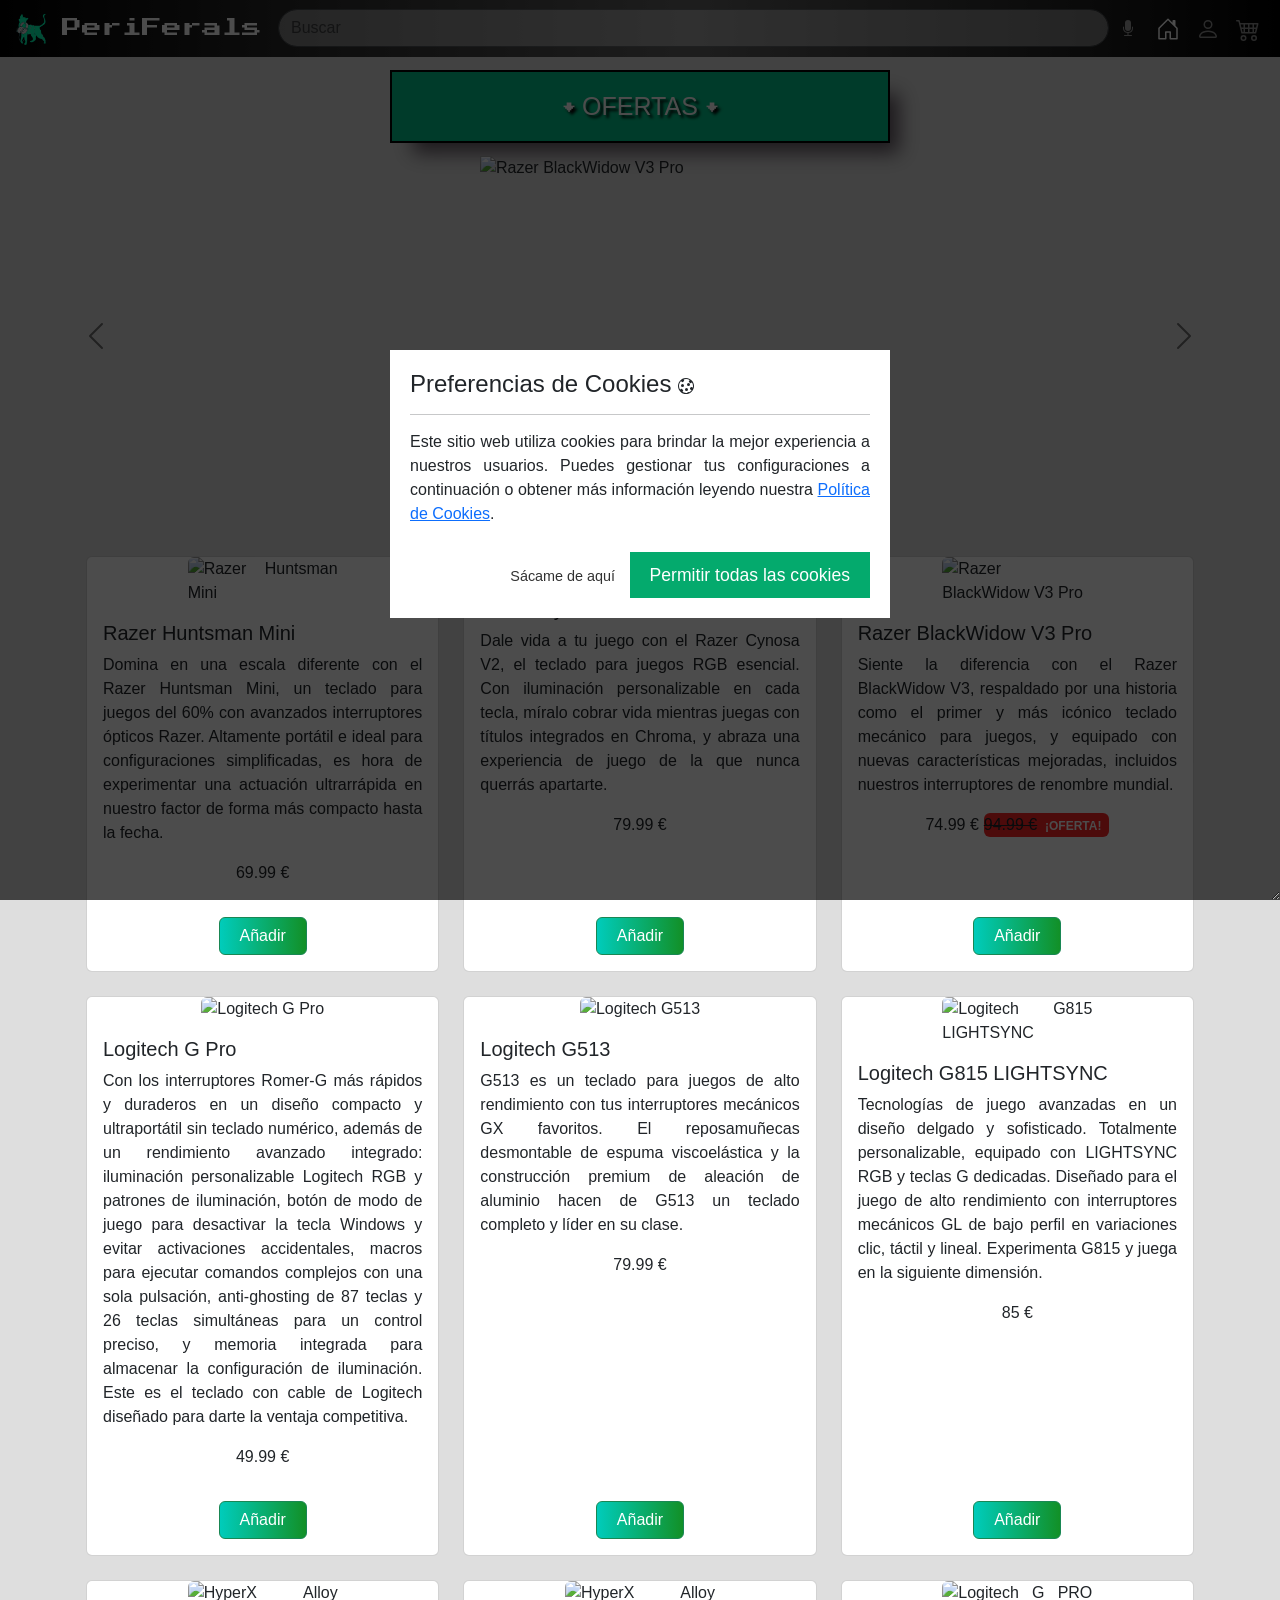
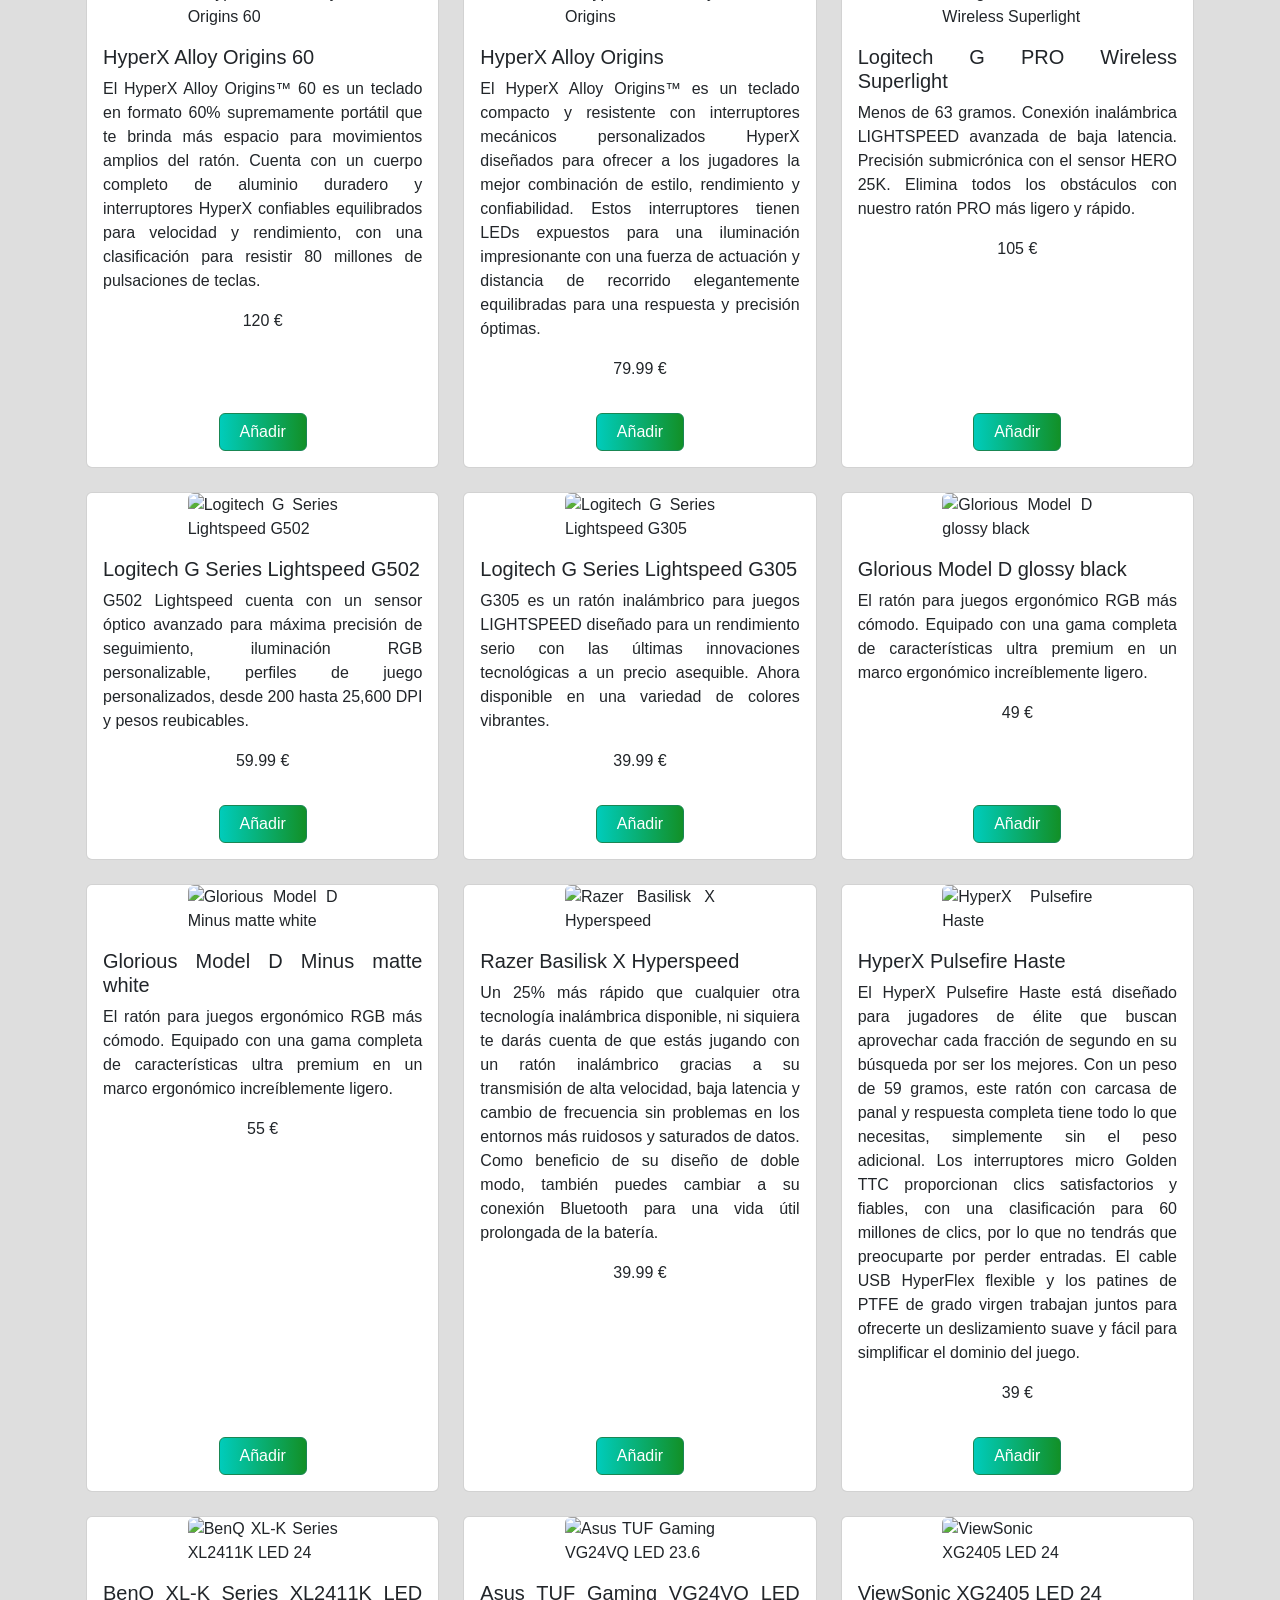
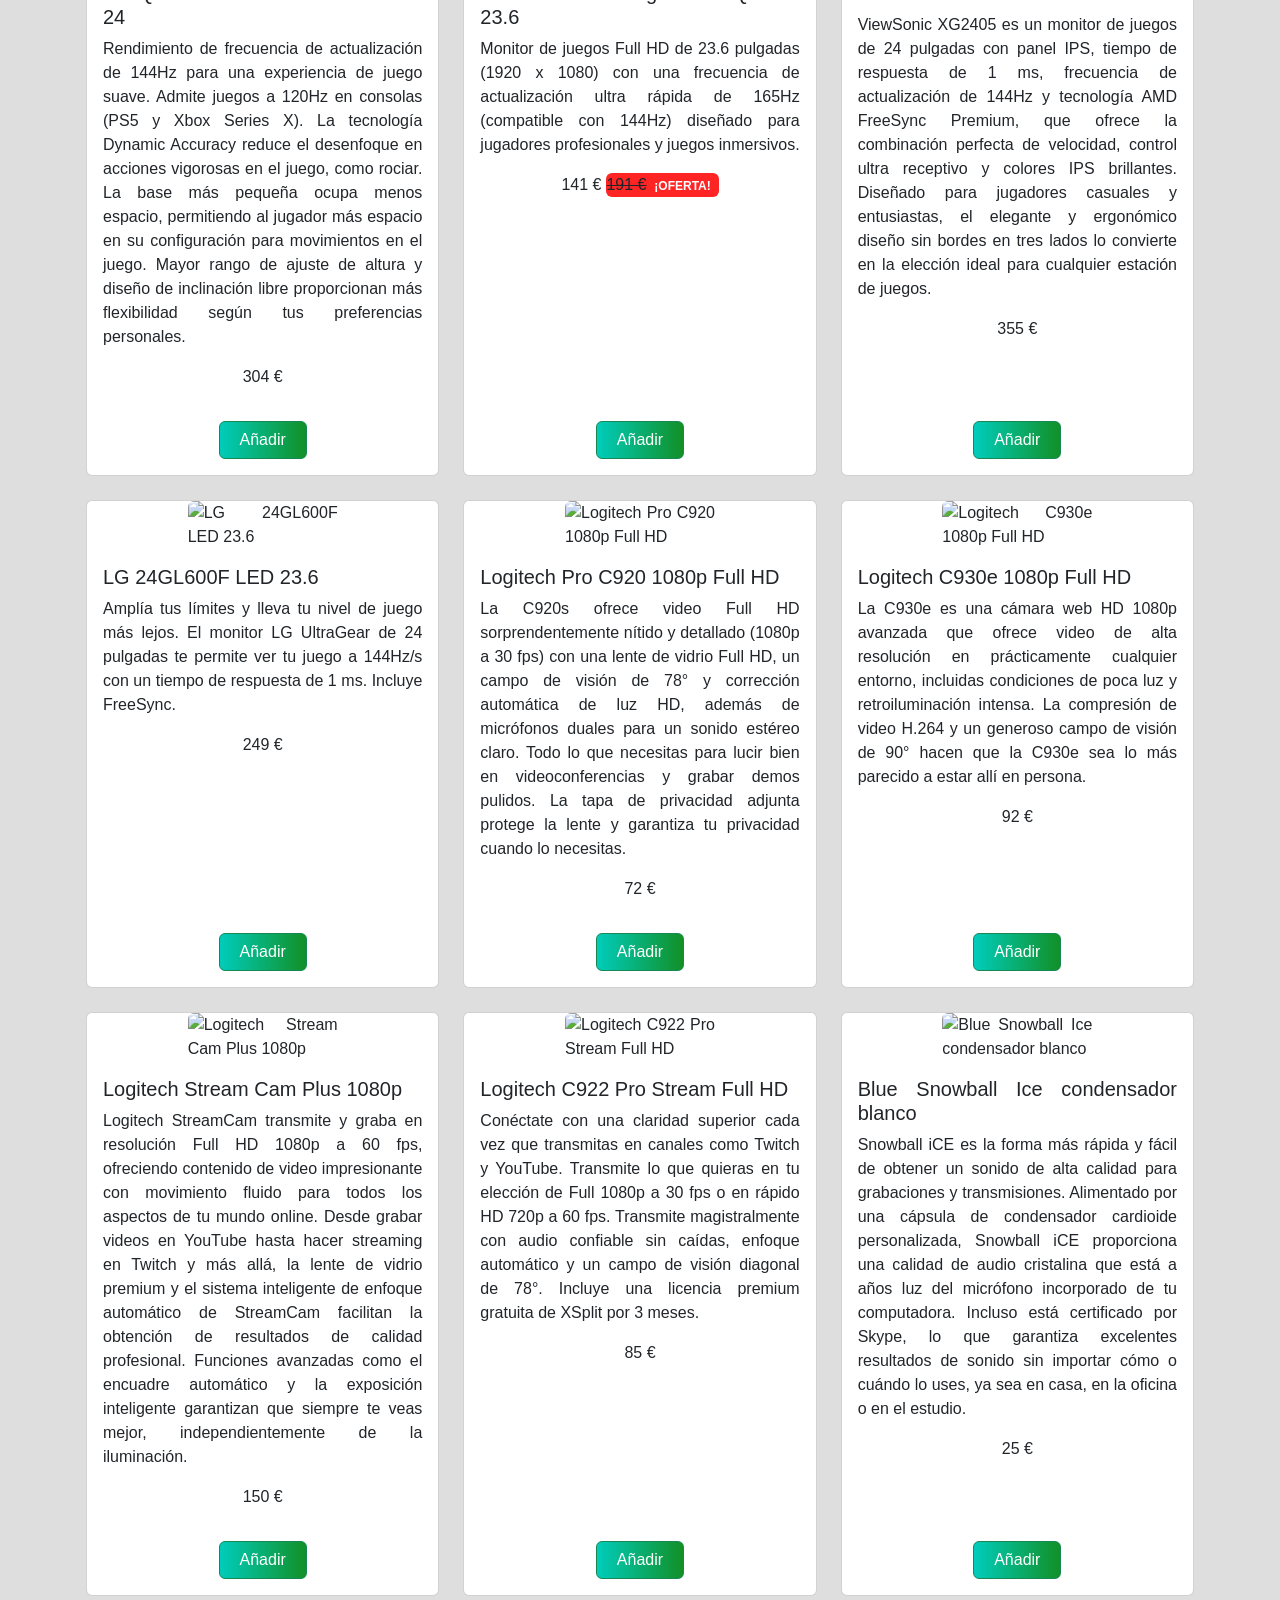
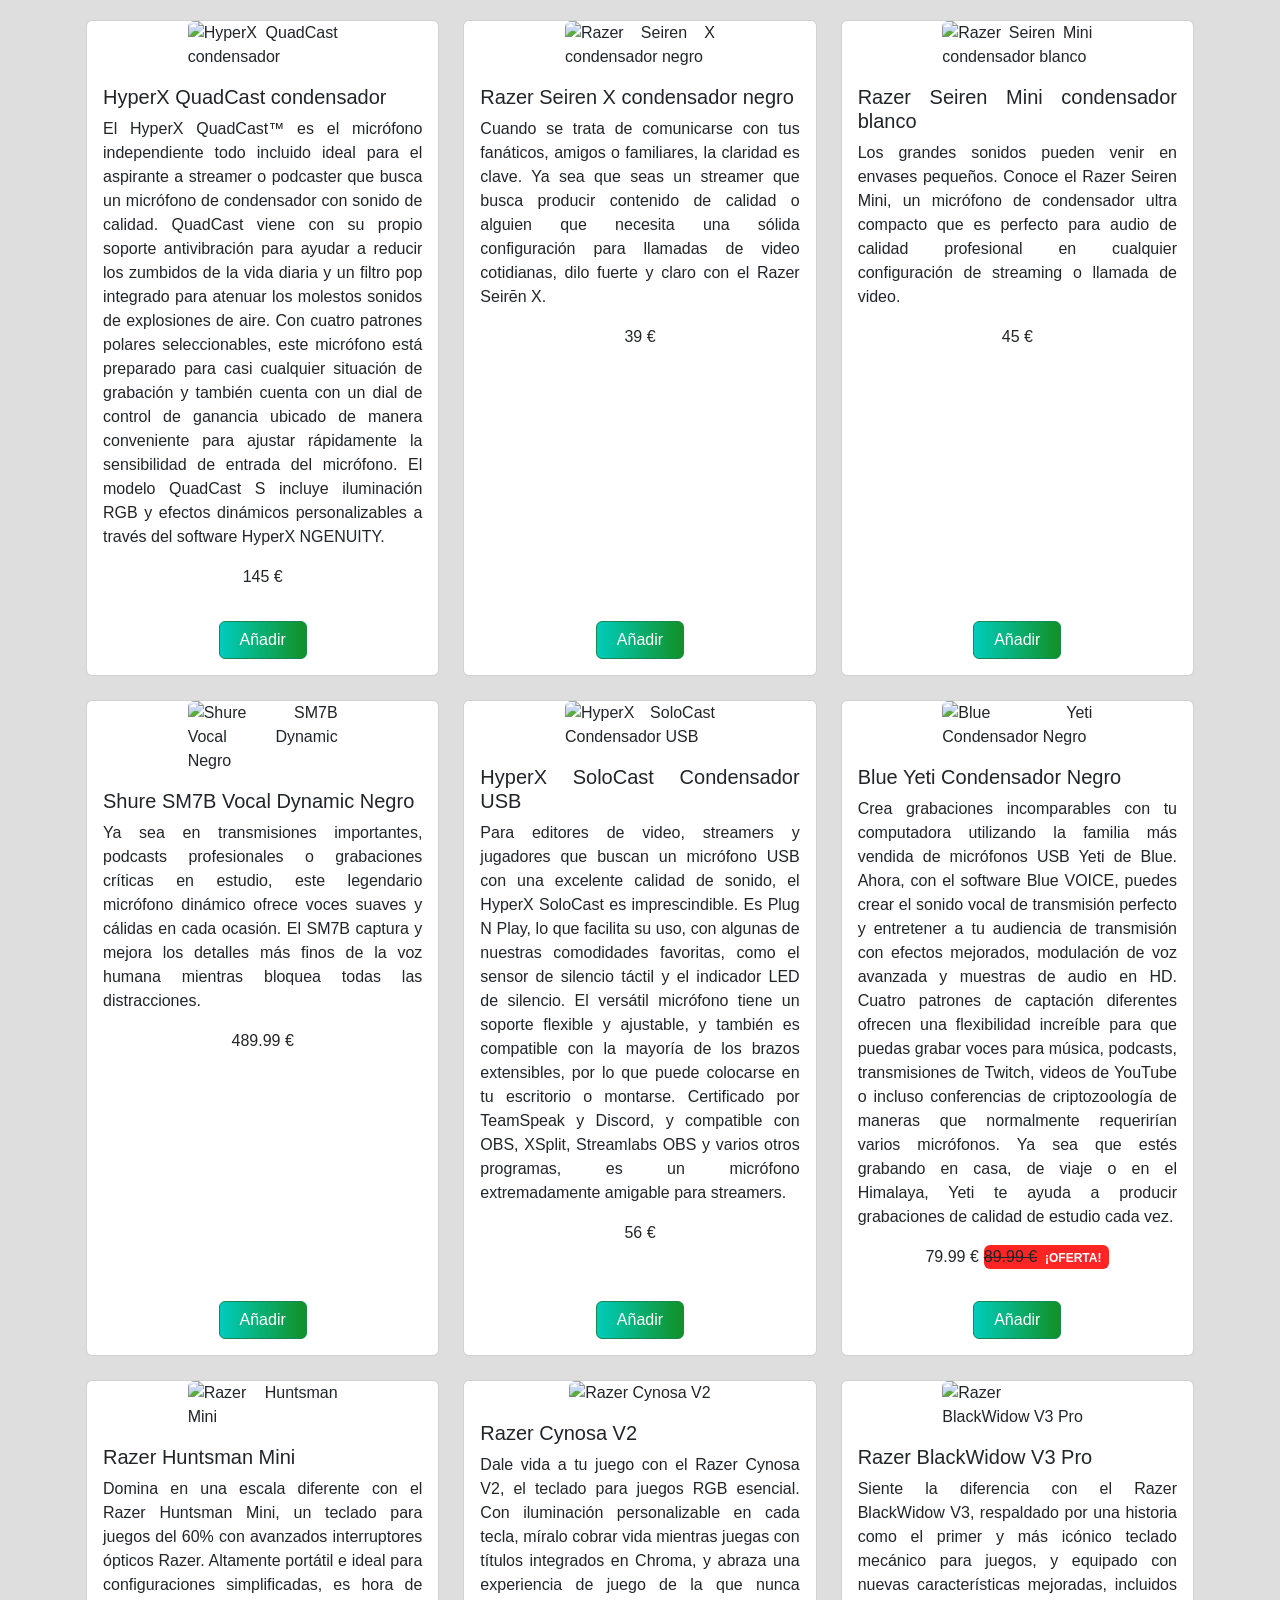
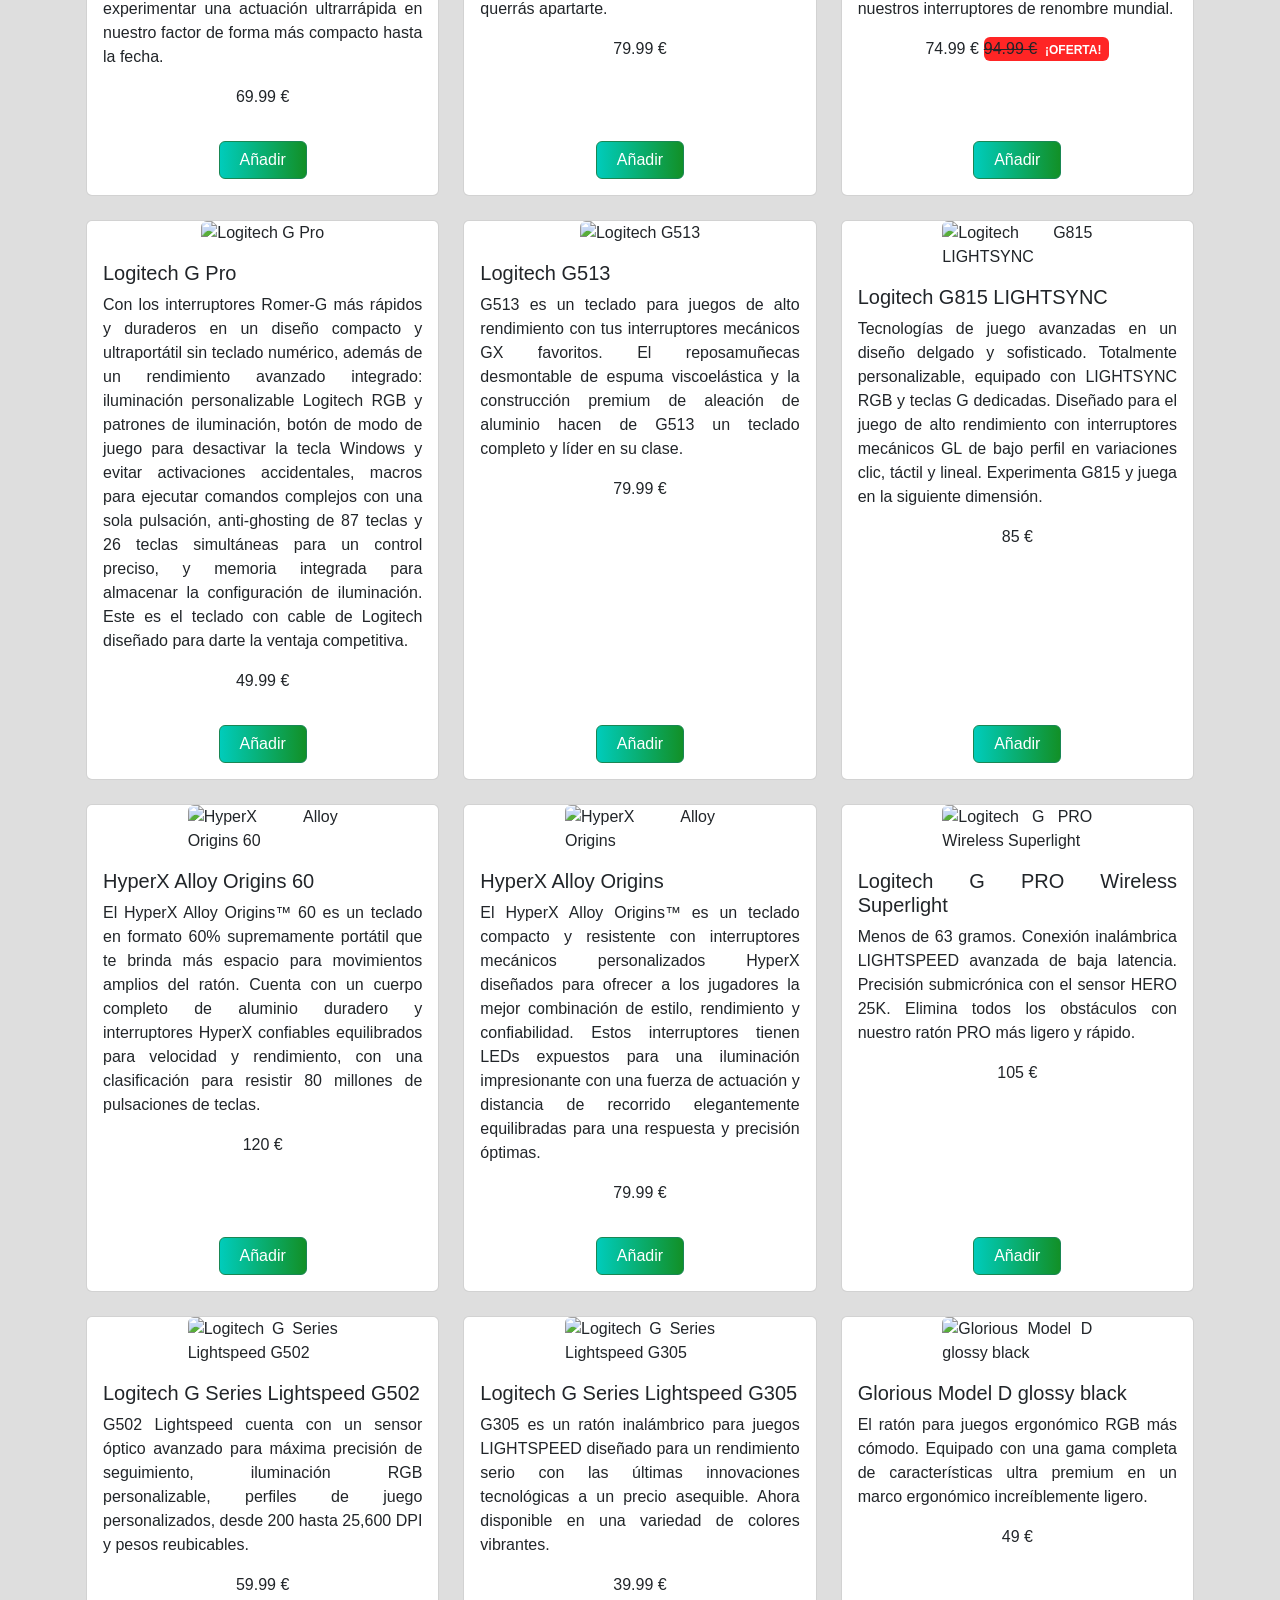
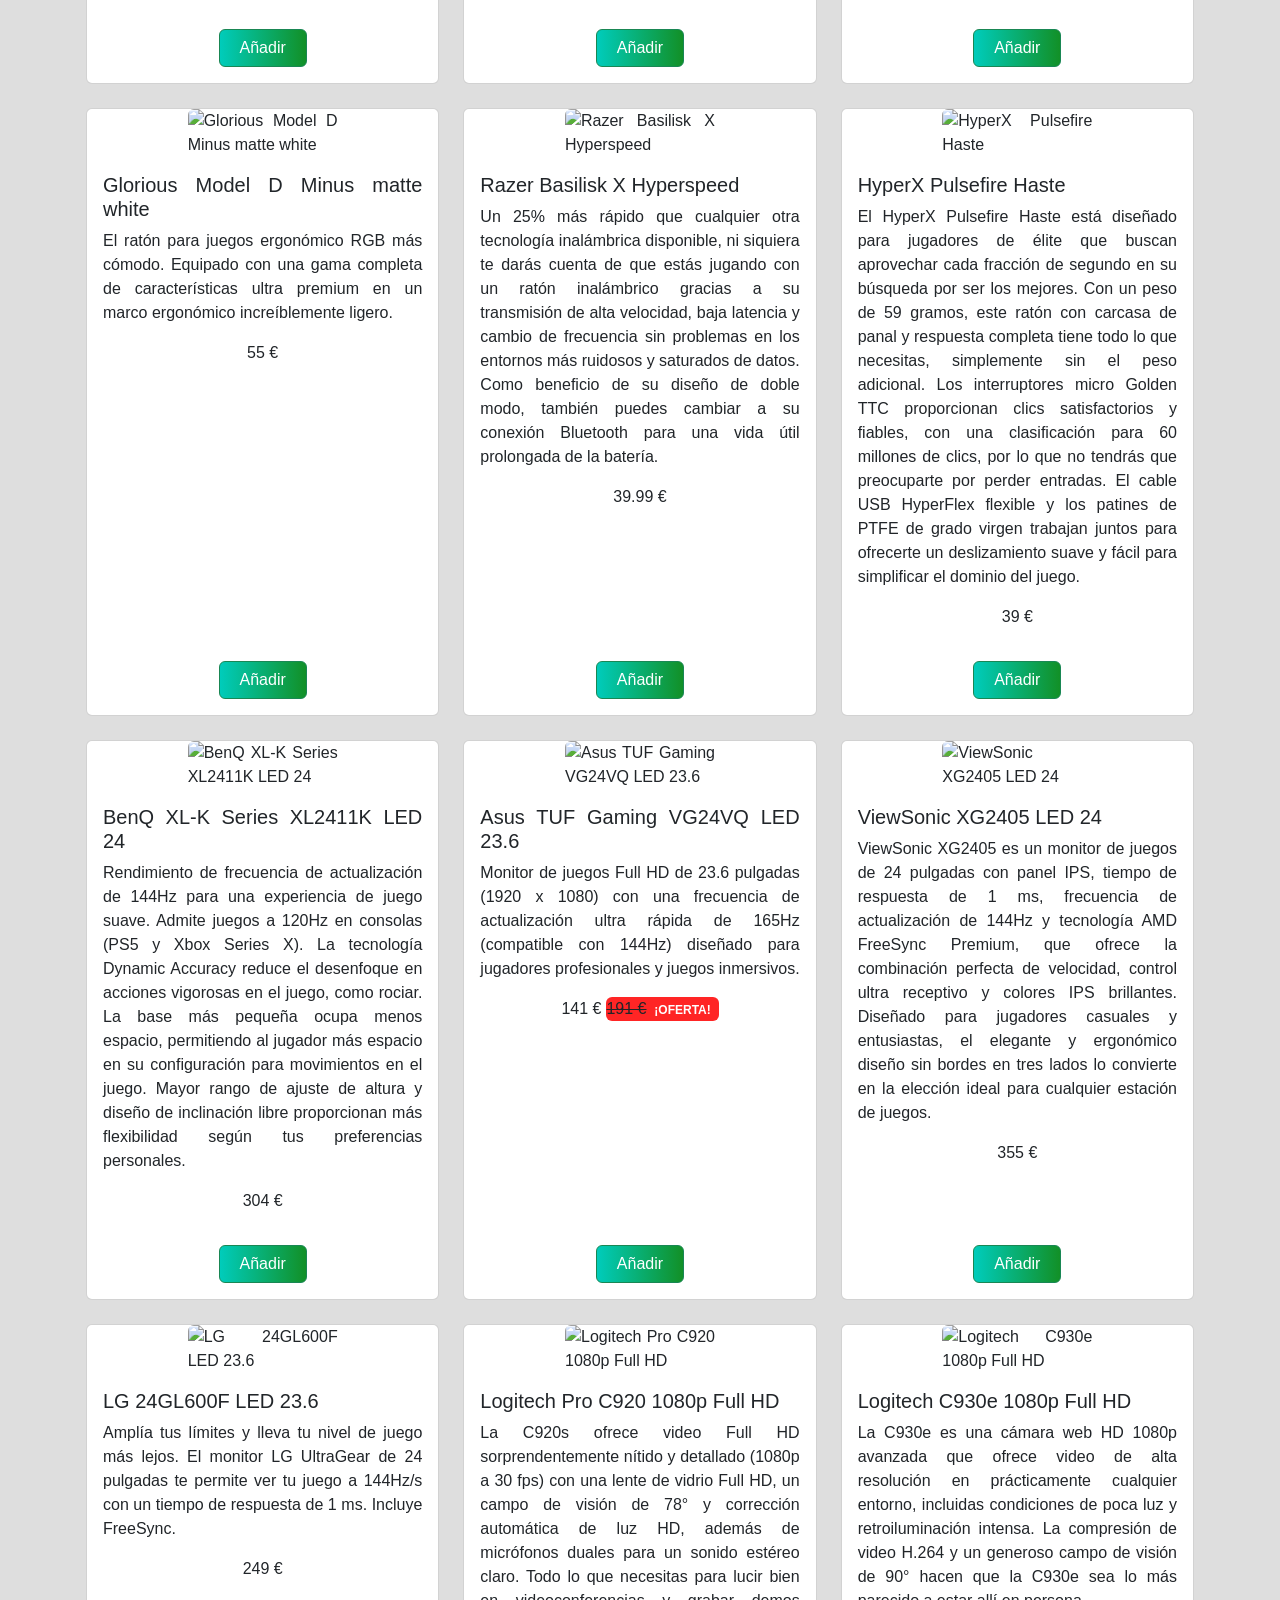
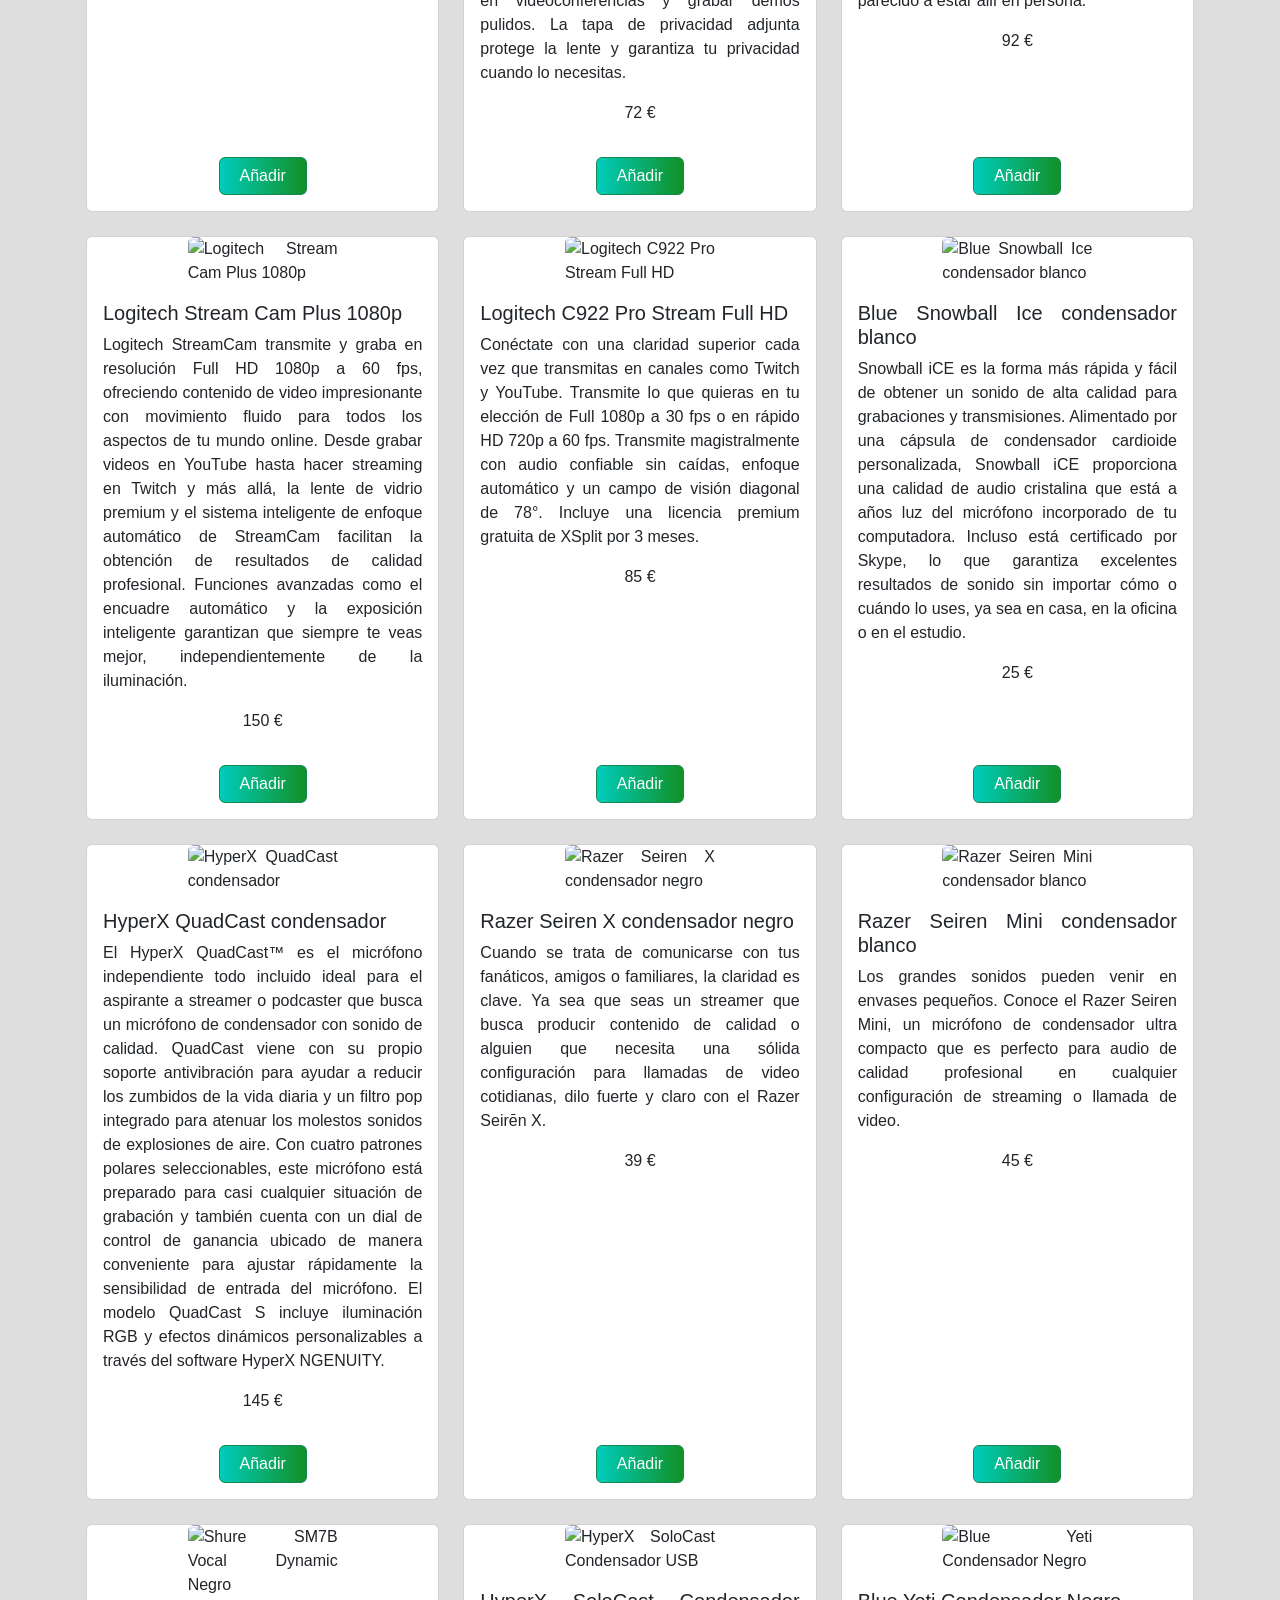
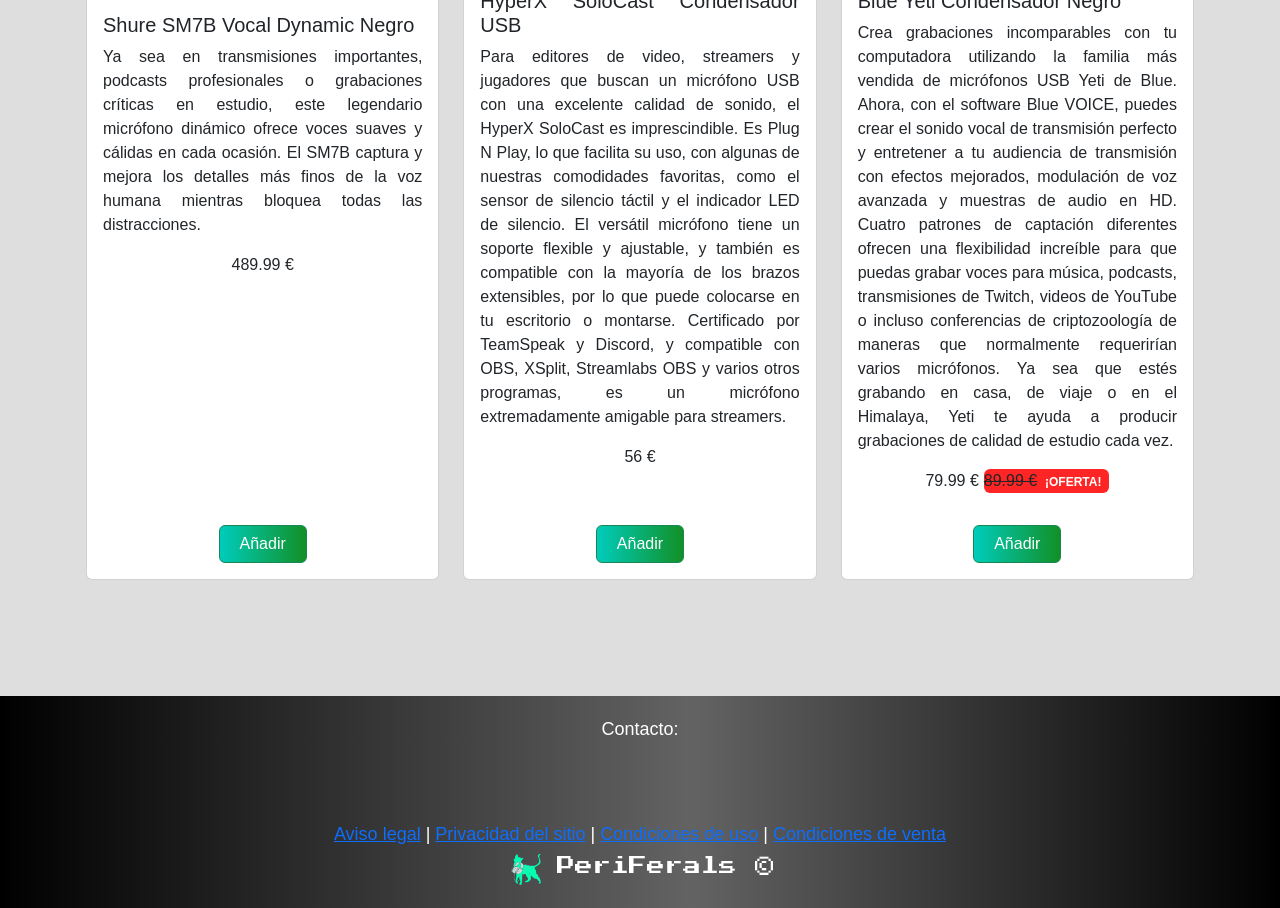
==== Home.html @ 816fa2c4 "Versión 1" ====
<!DOCTYPE html>
<html lang="es">

<head>
    <title>PeriFerals</title>
    <meta charset="UTF-8">
    <meta name="viewport" content="width=device-width, initial-scale=1">
    <meta http-equiv="Content-Security-Policy" content="media-src 'self';">
    <link rel="stylesheet" href="https://cdn.jsdelivr.net/npm/bootstrap@5.3.0-alpha1/dist/css/bootstrap.min.css">
    <link rel="stylesheet" href="CSS/Style.css">
    <link rel="preconnect" href="https://fonts.googleapis.com">
    <link rel="preconnect" href="https://fonts.gstatic.com" crossorigin>
    <link href="https://fonts.googleapis.com/css2?family=Abril+Fatface&family=Press+Start+2P&display=swap"
        rel="stylesheet">
    <link rel="icon" type="image/x-icon" href="Media/Logo.png">
    <link rel="apple-touch-icon" sizes="180x180" href="Media/Logo.png">
    <script src="https://cdnjs.cloudflare.com/ajax/libs/annyang/2.6.1/annyang.min.js"></script>

</head>

<body>
    <div class="modal fade bd-example-modal-lg" tabindex="-1" role="dialog" aria-hidden="true">
        <div class="modal-dialog modal-lg">
          <div class="modal-content">
            <div class="modal-header modalCarrito">
              <h5 class="modal-title" id="exampleModalLabel" >Carrito</h5>
              <button type="button" class="btn-close" data-bs-dismiss="modal" aria-label="Close"></button>
            </div>
            <div class="modal-body modalCarrito">
                <ul class="list-group modalCarrito">
                </ul>
            </div>
          </div>
        </div>
      </div>
      

    <nav class="navbar navbar-expand-lg navbar-dark bg-dark">
        <div class="container-fluid">
            <img src="Media/Logo.png" alt="Logo" class="logo" onclick="goHome()">
            <a class="navbar-brand" href="/Home.html">PeriFerals</a>
            <button class="navbar-toggler" type="button" data-bs-toggle="collapse" data-bs-target="#navbarNav"
                aria-controls="navbarNav" aria-expanded="false" aria-label="Toggle navigation">
                <span class="navbar-toggler-icon"></span>
            </button>

            <div class="collapse navbar-collapse justify-content-between" id="navbarNav">
                <div class="input-group mx-auto">
                    <input class="form-control border-secondary rounded-pill pr-5 searchBar" type="search"
                        placeholder="Buscar" id="example-search-input2" oninput="buscarProductos()">
                    <div class="input-group-append">
                        <button class="btn btn-outline-light text-dark border-0 rounded-pill" type="button"
                            onclick="activarReconocimientoVoz()">
                            <svg id="botonesBusqueda" xmlns="http://www.w3.org/2000/svg" width="16" height="16"
                                fill="currentColor" class="bi bi-mic-fill" viewBox="0 0 16 16">
                                <path d="M5 3a3 3 0 0 1 6 0v5a3 3 0 0 1-6 0z" />
                                <path
                                    d="M3.5 6.5A.5.5 0 0 1 4 7v1a4 4 0 0 0 8 0V7a.5.5 0 0 1 1 0v1a5 5 0 0 1-4.5 4.975V15h3a.5.5 0 0 1 0 1h-7a.5.5 0 0 1 0-1h3v-2.025A5 5 0 0 1 3 8V7a.5.5 0 0 1 .5-.5" />
                            </svg>
                        </button>
                    </div>
                </div>

                <ul class="navbar-nav">
                    <li class="nav-item">
                        <a class="nav-link active" href="/Home.html">
                            <svg xmlns="http://www.w3.org/2000/svg" width="24" height="24" fill="currentColor"
                                class="bi bi-house-door" viewBox="0 0 16 16">
                                <path
                                    d="M8.354 1.146a.5.5 0 0 0-.708 0l-6 6A.5.5 0 0 0 1.5 7.5v7a.5.5 0 0 0 .5.5h4.5a.5.5 0 0 0 .5-.5v-4h2v4a.5.5 0 0 0 .5.5H14a.5.5 0 0 0 .5-.5v-7a.5.5 0 0 0-.146-.354L13 5.793V2.5a.5.5 0 0 0-.5-.5h-1a.5.5 0 0 0-.5.5v1.293zM2.5 14V7.707l5.5-5.5 5.5 5.5V14H10v-4a.5.5 0 0 0-.5-.5h-3a.5.5 0 0 0-.5.5v4z" />
                            </svg>
                        </a>
                    </li>
                    <li class="nav-item">
                        <a class="nav-link" href="#">
                            <svg xmlns="http://www.w3.org/2000/svg" width="24" height="24" fill="currentColor"
                                class="bi bi-person" id="userBtn" viewBox="0 0 16 16" onclick="logueo()">
                                <path
                                    d="M8 8a3 3 0 1 0 0-6 3 3 0 0 0 0 6m2-3a2 2 0 1 1-4 0 2 2 0 0 1 4 0m4 8c0 1-1 1-1 1H3s-1 0-1-1 1-4 6-4 6 3 6 4m-1-.004c-.001-.246-.154-.986-.832-1.664C11.516 10.68 10.289 10 8 10s-3.516.68-4.168 1.332c-.678.678-.83 1.418-.832 1.664z" />
                            </svg>
                        </a>
                    </li>
                    <li class="nav-item">
                        <a id="cart-link" class="nav-link" href="#">
                            <svg xmlns="http://www.w3.org/2000/svg" width="24" height="24" fill="currentColor" class="bi bi-cart4" viewBox="0 0 16 16">
                                <path d="M0 2.5A.5.5 0 0 1 .5 2H2a.5.5 0 0 1 .485.379L2.89 4H14.5a.5.5 0 0 1 .485.621l-1.5 6A.5.5 0 0 1 13 11H4a.5.5 0 0 1-.485-.379L1.61 3H.5a.5.5 0 0 1-.5-.5M3.14 5l.5 2H5V5zM6 5v2h2V5zm3 0v2h2V5zm3 0v2h1.36l.5-2zm1.11 3H12v2h.61zM11 8H9v2h2zM8 8H6v2h2zM5 8H3.89l.5 2H5zm0 5a1 1 0 1 0 0 2 1 1 0 0 0 0-2m-2 1a2 2 0 1 1 4 0 2 2 0 0 1-4 0m9-1a1 1 0 1 0 0 2 1 1 0 0 0 0-2m-2 1a2 2 0 1 1 4 0 2 2 0 0 1-4 0" />
                            </svg><span class="badge badge-success"></span>
                        </a>
                    </li>
                </ul>
            </div>
        </div>
    </nav>
    
    <audio autoplay id="musicaBG">
        <source src="Media/MusicaBG.mp3" type="audio/mpeg">
        No se ha podido reproducir música.
      </audio>

    <div id="formLogin" class="modal modalLogin">
        <div class="login-box">
            <button class="close-btn" onclick="cerrarModal()">&times;</button>
            <div class="logo-container">
                <img src="Media/Logo.png" alt="Logo" class="formLogo">
            </div>
            <h2>Iniciar sesión o registrarse</h2>
            <form>
                <div class="user-box">
                    <input type="text" id="loginUsername" required="">
                    <label>Usuario</label>
                </div>
                <div class="user-box">
                    <input type="password" id="loginPassword" required="">
                    <label>Contraseña</label>
                    <span id="visualizacionPassword" onclick="visualizacionPassword()">
                        <svg xmlns="http://www.w3.org/2000/svg" width="16" height="16" fill="currentColor"
                            class="bi bi-eye-fill" viewBox="0 0 16 16">
                            <path d="M10.5 8a2.5 2.5 0 1 1-5 0 2.5 2.5 0 0 1 5 0" />
                            <path
                                d="M0 8s3-5.5 8-5.5S16 8 16 8s-3 5.5-8 5.5S0 8 0 8m8 3.5a3.5 3.5 0 1 0 0-7 3.5 3.5 0 0 0 0 7" />
                        </svg>
                    </span>
                </div>
                <div class="button-container">
                    <a href="#" id="btnLogin" onclick="iniciarSesion()">
                        <span></span>
                        <span></span>
                        <span></span>
                        <span></span>
                        Iniciar sesión
                      </a>
                      
                    <a href="#" onclick="registro()">
                        <span></span>
                        <span></span>
                        <span></span>
                        <span></span>
                        Registrarse
                    </a>
                </div>
            </form>
        </div>
    </div>

    <div id="simple-cookie-consent">
        <div class="cookie-consent-container">
            <div class="cookie-consent-notice">
                <h4>Preferencias de Cookies <svg xmlns="http://www.w3.org/2000/svg" width="16" height="16"
                        fill="currentColor" class="bi bi-cookie" viewBox="0 0 16 16">
                        <path
                            d="M6 7.5a1.5 1.5 0 1 1-3 0 1.5 1.5 0 0 1 3 0m4.5.5a1.5 1.5 0 1 0 0-3 1.5 1.5 0 0 0 0 3m-.5 3.5a1.5 1.5 0 1 1-3 0 1.5 1.5 0 0 1 3 0" />
                        <path
                            d="M8 0a7.96 7.96 0 0 0-4.075 1.114q-.245.102-.437.28A8 8 0 1 0 8 0m3.25 14.201a1.5 1.5 0 0 0-2.13.71A7 7 0 0 1 8 15a6.97 6.97 0 0 1-3.845-1.15 1.5 1.5 0 1 0-2.005-2.005A6.97 6.97 0 0 1 1 8c0-1.953.8-3.719 2.09-4.989a1.5 1.5 0 1 0 2.469-1.574A7 7 0 0 1 8 1c1.42 0 2.742.423 3.845 1.15a1.5 1.5 0 1 0 2.005 2.005A6.97 6.97 0 0 1 15 8c0 .596-.074 1.174-.214 1.727a1.5 1.5 0 1 0-1.025 2.25 7 7 0 0 1-2.51 2.224Z" />
                    </svg></h4>
                <hr>
                <p>Este sitio web utiliza cookies para brindar la mejor experiencia a nuestros usuarios. Puedes
                    gestionar tus configuraciones a continuación o obtener más información leyendo nuestra <a
                        href="https://qph.cf2.quoracdn.net/main-qimg-a12b32723a59763ca836e079ad21a707"
                        target="_blank">Política de Cookies</a>.
                </p>

            </div>
            <div class="cookie-consent-selection">
                <button value="false" class="cookie-consent-deny" onclick="cerrarVentana()">Sácame de aquí</button>
                <button value="true" class="cookie-consent-allow" onclick="permitirCookies()">Permitir todas las
                    cookies</button>
            </div>
        </div>
    </div>
    </div>
    
    <div class="BorderColorChangeElement">
        <div>&#129083; OFERTAS &#129083;</div>
    </div>

    <div id="carouselExampleCaptions" class="carousel slide">
        <div class="carousel-indicators">
            <button type="button" data-bs-target="#carouselExampleCaptions" data-bs-slide-to="0" class="active"
                aria-current="true" aria-label="Slide 1"></button>
            <button type="button" data-bs-target="#carouselExampleCaptions" data-bs-slide-to="1"
                aria-label="Slide 2"></button>
            <button type="button" data-bs-target="#carouselExampleCaptions" data-bs-slide-to="2"
                aria-label="Slide 3"></button>
        </div>
        <div class="carousel-inner">
            <div class="carousel-item active">
                <div class="ribbon"><span>OFERTAS</span></div>
                <img src="" class="d-block w-100" alt="Imagen 1">
                <div class="carousel-caption d-none d-md-block">
                    <h5></h5>
                    <p></p>
                </div>
            </div>
            <div class="carousel-item">
                <img src="" class="d-block w-100" alt="Imagen 2">
                <div class="carousel-caption d-none d-md-block">
                    <h5></h5>
                    <p></p>
                </div>
            </div>
            <div class="carousel-item">
                <img src="" class="d-block w-100" alt="Imagen 3">
                <div class="carousel-caption d-none d-md-block">
                    <h5></h5>
                    <p></p>
                </div>
            </div>
        </div>
        <button class="carousel-control-prev" type="button" data-bs-target="#carouselExampleCaptions"
            data-bs-slide="prev">
            <span class="carousel-control-prev-icon" aria-hidden="true"></span>
            <span class="visually-hidden">Anterior</span>
        </button>
        <button class="carousel-control-next" type="button" data-bs-target="#carouselExampleCaptions"
            data-bs-slide="next">
            <span class="carousel-control-next-icon" aria-hidden="true"></span>
            <span class="visually-hidden">Siguiente</span>
        </button>
    </div>

    <div class="container mt-4">
        <div class="row row-cols-1 row-cols-md-3 g-4" id="cards">
        </div>
    </div>

    <script src="https://ajax.googleapis.com/ajax/libs/jquery/3.6.0/jquery.min.js"></script>
    <script src="https://code.jquery.com/jquery-3.3.1.slim.min.js"></script>
    <script src="https://cdn.jsdelivr.net/npm/bootstrap@5.3.0-alpha1/dist/js/bootstrap.bundle.min.js"></script>

    <script src="JS/Script.js"></script>
    <script>
        iniciar();
    </script>

    <script defer src="https://use.fontawesome.com/releases/v5.15.4/js/all.js"
        integrity="sha384-rOA1PnstxnOBLzCLMcre8ybwbTmemjzdNlILg8O7z1lUkLXozs4DHonlDtnE7fpc"
        crossorigin="anonymous"></script>


        <footer>
            <p>Contacto:</p>
            <div class="rounded-social-buttons">
                <a class="social-button facebook" href="https://www.facebook.com/" target="_blank"><i class="fab fa-facebook-f"></i></a>
                <a class="social-button twitter" href="https://www.twitter.com/" target="_blank"><i class="fab fa-twitter"></i></a>
                <a class="social-button linkedin" href="https://www.linkedin.com/" target="_blank"><i class="fab fa-linkedin"></i></a>
                <a class="social-button instagram" href="https://www.instagram.com/" target="_blank"><i class="fab fa-instagram"></i></a>
            </div>
            
            <a href="/Home.html">Aviso legal</a> |
            <a href="/Home.html">Privacidad del sitio</a> |
            <a href="/Home.html">Condiciones de uso</a> |
            <a href="/Home.html">Condiciones de venta</a>
            <a id="PeriFerals"><img src="Media/Logo.png" alt="Logo" class="logo">PeriFerals ©</a>
        </footer>
        

</body>

</html>
---- CSS/Style.css ----
.object-fit-cover {
  width: auto;
  height: auto;
  object-fit: cover;
}

.producto-card:hover {
  transition: background-color 0.3s ease;
  animation: acercar 0.7s ease 0s 1 normal forwards;
}

.navbar {
  background: linear-gradient(90deg, #000000 0%, #636363 54%, #000000 100%);
}

.navbar-brand {
  font-family: "Press Start 2P", system-ui;
  font-weight: 400;
  font-style: normal;
}

.nav-item:hover {
  transition: background-color 0.3s ease;
  animation: acercarNav 1s ease 0s 1 normal forwards;
}

.abril-fatface-regular {
  font-family: "Abril Fatface", serif;
  font-weight: 400;
  font-style: normal;
}

.press-start {
  font-family: "Press Start 2P", system-ui;
  font-weight: 400;
  font-style: normal;
}


@keyframes acercar {
  from {
    box-shadow: 0 0 0 0 rgba(0, 0, 0, 0);
    transform: scale(1);
  }
  to {
    box-shadow: 0 0 20px 0px rgba(0, 0, 0, 0.35);
    transform: scale(1.03);
  }
}

@keyframes acercarNav {
  from {
    transform: scale(1);
  }
  to {
    transform: scale(1.4);
  }
}

#botonesBusqueda {
  color: rgba(222, 222, 222, 0.677);
}

.logo {
  max-height: 40px;
  margin-right: 10px;
  cursor: pointer;
}

.carousel-indicators {
  color: black;
}

.add {
  background: linear-gradient(90deg, #00ccbb 0%, #129027 100%);
  width: 25%;
  align-self: center;
}

.add:hover {
  transition: 1000ms;
  transform: translateY(-6px);
  background: linear-gradient(90deg, #00ccbb 0%, #129027 100%);
  color: #ffffff;
  border: none;
}

.producto-card img {
  max-height: 150px;
  max-width: 150px;
}

.carousel-caption {
  background-color: rgba(222, 222, 222, 0.677);
}

.carousel-caption h5,
.carousel-caption p {
  height: 7px;
  color: #000000;
}

.carousel-item img {
  height: 40vh;
  max-width: 25vw;
  display: block;
  margin: auto;
}

body {
  background-color: #dedede;
  text-align: justify;
}

footer {
  clear: both;
  position: relative;
  margin-top: -200px;
  text-align: center;
  background: linear-gradient(90deg, #000000 0%, #636363 54%, #000000 100%);
  padding: 20px;
  width: 100%;
  margin-top: 100px;
}

@media (max-width: 768px) {
  .carousel-item img {
    height: 20vh;
    max-width: 50vw;
  }

  .logo {
    max-height: 30px;
  }
}

@media (max-width: 576px) {
  .navbar {
    padding: 10px;
  }

  .add {
    width: 50%;
  }

  .producto-card img {
    max-height: 100px;
    max-width: 100px;
  }
}

textarea {
  resize: none;
}

.text {
  color: white;
  font-size: 20px;
  position: absolute;
  top: 50%;
  left: 50%;
  transform: translate(-50%, -50%);
  -ms-transform: translate(-50%, -50%);
  white-space: nowrap;
}

.svg-inline--fa {
  vertical-align: -0.2em;
}

.rounded-social-buttons {
  text-align: center;
}

.rounded-social-buttons .social-button {
  display: inline-block;
  position: relative;
  cursor: pointer;
  width: 3.125rem;
  height: 3.125rem;
  border: 0.125rem solid transparent;
  padding: 0;
  text-decoration: none;
  text-align: center;
  color: #fefefe;
  font-size: 1.445rem;
  font-weight: normal;
  line-height: 2em;
  border-radius: 1.6875rem;
  transition: all 0.5s ease;
  margin-right: 0.98rem;
  margin-bottom: 0.25rem;
}

.rounded-social-buttons .social-button:hover,
.rounded-social-buttons .social-button:focus {
  -webkit-transform: rotate(360deg);
  -ms-transform: rotate(360deg);
  transform: rotate(360deg);
}

.rounded-social-buttons .fa-twitter,
.fa-facebook-f,
.fa-linkedin,
.fa-tiktok,
.fa-youtube,
.fa-instagram {
  font-size: 25px;
}

footer {
  justify-content: flex-end;
  text-align: center;
  background: linear-gradient(90deg, #000000 0%, #636363 54%, #000000 100%);
  padding: 20px;
  width: 100%;
  margin-top: 100px;
  color: white;
  font-size: 18px;
}

#PeriFerals {
  display: block;
  font-family: "Press Start 2P", system-ui;
  font-weight: 400;
  font-style: normal;
}

.searchBar {
  opacity: 0.4;
  transition: opacity 0.3s ease;
}

.searchBar:focus {
  opacity: 1;
}

body {
  font-family: sans-serif;
}
#simple-cookie-consent {
  height: 100vh;
  width: 100vw;
  position: fixed;
  top: 0;
  left: 0;
  resize: vertical;
  overflow: auto;
  z-index: 999999999;
  background: rgba(0, 0, 0, 0.7);
}
#simple-cookie-consent .cookie-consent-container {
  position: absolute;
  top: 50%;
  left: 20px;
  right: 20px;
  margin: -100px auto 0;
  background: #fff;
  padding: 20px;
  max-width: 500px;
}
#simple-cookie-consent .cookie-consent-selection {
  text-align: right;
}
#simple-cookie-consent button {
  border: none;
  padding: 10px 20px;
  margin: 10px 0 0 10px;
  background: none;
  font-size: 1.1em;
}
#simple-cookie-consent button.cookie-consent-allow {
  background-color: #04aa6d;
  color: #fff;
}
#simple-cookie-consent button.cookie-consent-allow:focus,
#simple-cookie-consent button.cookie-consent-allow:hover {
  background-color: #059862;
  cursor: pointer;
}
#simple-cookie-consent button.cookie-consent-deny {
  padding: 5px 0;
  font-size: 0.9em;
  opacity: 0.8;
}
#simple-cookie-consent button.cookie-consent-deny:focus,
button.cookie-consent-deny:hover {
  opacity: 1;
  cursor: pointer;
}

#simple-cookie-consent hr {
  margin: 15px 0;
}

input[type=text], input[type=password] {
  width: 100%;
  padding: 12px 20px;
  margin: 8px 0;
  display: inline-block;
  border: 1px solid #ccc;
  box-sizing: border-box;
}

#userBtn {
  width: 24px;
  height: 24px;
  cursor: pointer;
}


.cancelbtn {
  width: auto;
  padding: 10px 18px;
  background-color: #f44336;
}

.imgcontainer {
  text-align: center;
  margin: 24px 0 12px 0;
  position: relative;
}

.formLogo {
  width: 10%;
  border-radius: 50%;
}

.container {
  padding: 16px;
}

span.psw {
  float: right;
  padding-top: 16px;
}

.modalLogin {
  display: none;
  position: fixed;
  z-index: 1;
  left: 0;
  top: 0;
  width: 100%;
  height: 100%;
  overflow: auto;
  background-color: rgb(0,0,0);
  background-color: rgba(0,0,0,0.4);
  padding-top: 60px;
}

.modalCarrito {
  background-color: #dedede;
}

.modal-body {
  border-bottom-right-radius: 10px;
  border-bottom-left-radius: 10px;
  background-color: #a5a5a5;
}
.list-group-item {
  background-color: #a5a5a5;
}

.modal-content {
  background-color: #a5a5a5;
  margin: 5% auto 15% auto;
  border: 1px solid #888;
  width: 80%;
}

.close-btn {
  position: absolute;
  right: 25px;
  top: 0;
  color: #000;
  font-size: 35px;
  font-weight: bold;
}

.close-btn:hover,
.close-btn:focus {
  color: white;
  cursor: pointer;
}

.animate {
  -webkit-animation: animatezoom 0.6s;
  animation: animatezoom 0.6s
}

@-webkit-keyframes animatezoom {
  from {-webkit-transform: scale(0)} 
  to {-webkit-transform: scale(1)}
}
  
@keyframes animatezoom {
  from {transform: scale(0)} 
  to {transform: scale(1)}
}

@media screen and (max-width: 300px) {
  span.psw {
     display: block;
     float: none;
  }
  .cancelbtn {
     width: 100%;
  }
}

.login-box {
  position: absolute;
  top: 50%;
  left: 50%;
  width: 400px;
  padding: 40px;
  transform: translate(-50%, -50%);
  background: rgba(0,0,0,.5);
  box-sizing: border-box;
  box-shadow: 0 15px 25px rgba(0,0,0,.6);
  border-radius: 10px;
}

.login-box h2 {
  margin: 0 0 30px;
  padding: 0;
  color: #fff;
  text-align: center;
}

.login-box .user-box {
  position: relative;
}

.login-box .user-box input {
  width: 100%;
  padding: 10px 0;
  font-size: 16px;
  color: #fff;
  margin-bottom: 30px;
  border: none;
  border-bottom: 1px solid #fff;
  outline: none;
  background: transparent;
}
.login-box .user-box label {
  position: absolute;
  top:0;
  left: 0;
  padding: 10px 0;
  font-size: 16px;
  color: #fff;
  pointer-events: none;
  transition: .5s;
}

.login-box .user-box input:focus ~ label,
.login-box .user-box input:valid ~ label {
  top: -20px;
  left: 0;
  color: #00ffb1;
  font-size: 12px;
}

.login-box form a {
  position: relative;
  display: inline-block;
  padding: 10px 20px;
  color: #00ffb1;
  font-size: 14px;
  text-decoration: none;
  text-transform: uppercase;
  overflow: hidden;
  transition: .5s;
  margin-top: 40px;
  letter-spacing: 4px
}

.login-box a:hover {
  background: #00ffb1;
  color: #000000;
  border-radius: 5px;
  box-shadow: 0 0 5px #00ffb1,
              0 0 25px #00ffb1,
              0 0 50px #00ffb1,
              0 0 100px #00ffb1;
}

.login-box a span {
  position: absolute;
  display: block;
}

.login-box a span:nth-child(1) {
  top: 0;
  left: -100%;
  width: 100%;
  height: 2px;
  background: linear-gradient(90deg, transparent, #00ffb1);
  animation: btn-anim1 1s linear infinite;
}

@keyframes btn-anim1 {
  0% {
    left: -100%;
  }
  50%,100% {
    left: 100%;
  }
}

.login-box a span:nth-child(2) {
  top: -100%;
  right: 0;
  width: 2px;
  height: 100%;
  background: linear-gradient(180deg, transparent, #00ffb1);
  animation: btn-anim2 1s linear infinite;
  animation-delay: .25s
}

@keyframes btn-anim2 {
  0% {
    top: -100%;
  }
  50%,100% {
    top: 100%;
  }
}

.login-box a span:nth-child(3) {
  bottom: 0;
  right: -100%;
  width: 100%;
  height: 2px;
  background: linear-gradient(270deg, transparent, #00ffb1);
  animation: btn-anim3 1s linear infinite;
  animation-delay: .5s
}

@keyframes btn-anim3 {
  0% {
    right: -100%;
  }
  50%,100% {
    right: 100%;
  }
}

.login-box a span:nth-child(4) {
  bottom: -100%;
  left: 0;
  width: 2px;
  height: 100%;
  background: linear-gradient(360deg, transparent, #00ffb1);
  animation: btn-anim4 1s linear infinite;
  animation-delay: .75s
}

@keyframes btn-anim4 {
  0% {
    bottom: -100%;
  }
  50%,100% {
    bottom: 100%;
  }
}

#formLogin {
  display: none;
  z-index: 10000;
}

.login-box {
  position: fixed;
  top: 50%;
  left: 50%;
  transform: translate(-50%, -50%);
  background-color: black;
  padding: 20px;
  box-shadow: 0 0 10px rgba(0, 0, 0, 0.2);
  z-index: 10;
}

.close-btn {
  position: absolute;
  top: 10px;
  right: 10px;
  background: none;
  border: none;
  font-size: 20px;
  cursor: pointer;
  color: #333;
}

#formLogo {
  width: 10%;
  border-radius: 50%;
}

#visualizacionPassword {
  cursor: pointer;
  position: absolute;
  top: 50%;
  right: 10px;
  transform: translateY(-50%);
}

.bi-eye-fill, .bi-eye-slash-fill {
  color: white;
}

.logo-container {
  text-align: center;
  margin-bottom: 20px;
}

.formLogo {
  width: 100px;
  border-radius: 50%;
}

.button-container {
  display: flex;
  justify-content: space-between;
  margin-top: 20px;
}

.login-box form a {
  width: 50%;
  box-sizing: border-box;
}

.carousel {
margin-top: 1%;
}

.carousel-control-prev-icon, .carousel-control-next-icon, .carousel-indicators {
  -webkit-filter: invert(1);
   filter: invert(1);
}

#precioTachado {
  text-decoration: line-through;
  background: rgba(255, 0, 0, 0.853);
  border-radius: 6px;
}

.card-text #precioTachado {
  margin-left: 5px;
}

.BorderColorChangeElement {
  margin: 1% auto;
  text-align: center;
  overflow: hidden;
  border-radius: 0px;
  -webkit-box-shadow: 16px 17px 18px -7px rgba(18, 1, 18, 0.61);
  -moz-box-shadow: 16px 17px 18px -7px rgba(18, 1, 18, 0.61);
  box-shadow: 16px 17px 18px -7px rgba(18, 1, 18, 0.61);
  background: #00c78c;
  border: 2px solid #000000;
  padding: 8px;
  max-width: calc(100% - 48px);
  width: 500px;
  animation: BorderColorChange 1s ease-out 0s infinite alternate none running;
}

.BorderColorChangeElement > div {
  display: inline-block;
  text-shadow: #030303 3px 3px 3px;
  position: relative;
  vertical-align: middle;
  padding: 8px;
  font-size: 25px;
  color: #ffffff;
  font-weight: normal;
}

@keyframes BorderColorChange{
  0%  { border: 5px solid #00ffb1;}
  100%  { border: 5px solid #005b40;}
}

.badge-success {
  position: absolute;
  top: 9px;
  right: 7px;
  display: block;
  font-size: bold;
  background-color: #00ffb1;
  max-width: 27px;
  max-height: 20px;
  color: black;
}

.popover {
  z-index: -9999;
  background: linear-gradient(90deg, #00ccbb 0%, #129027 100%);
  color: white;
  border: 2px solid black;
}

.precioCard {
  display: flex;
  justify-content: center;
  font-weight: large;
}
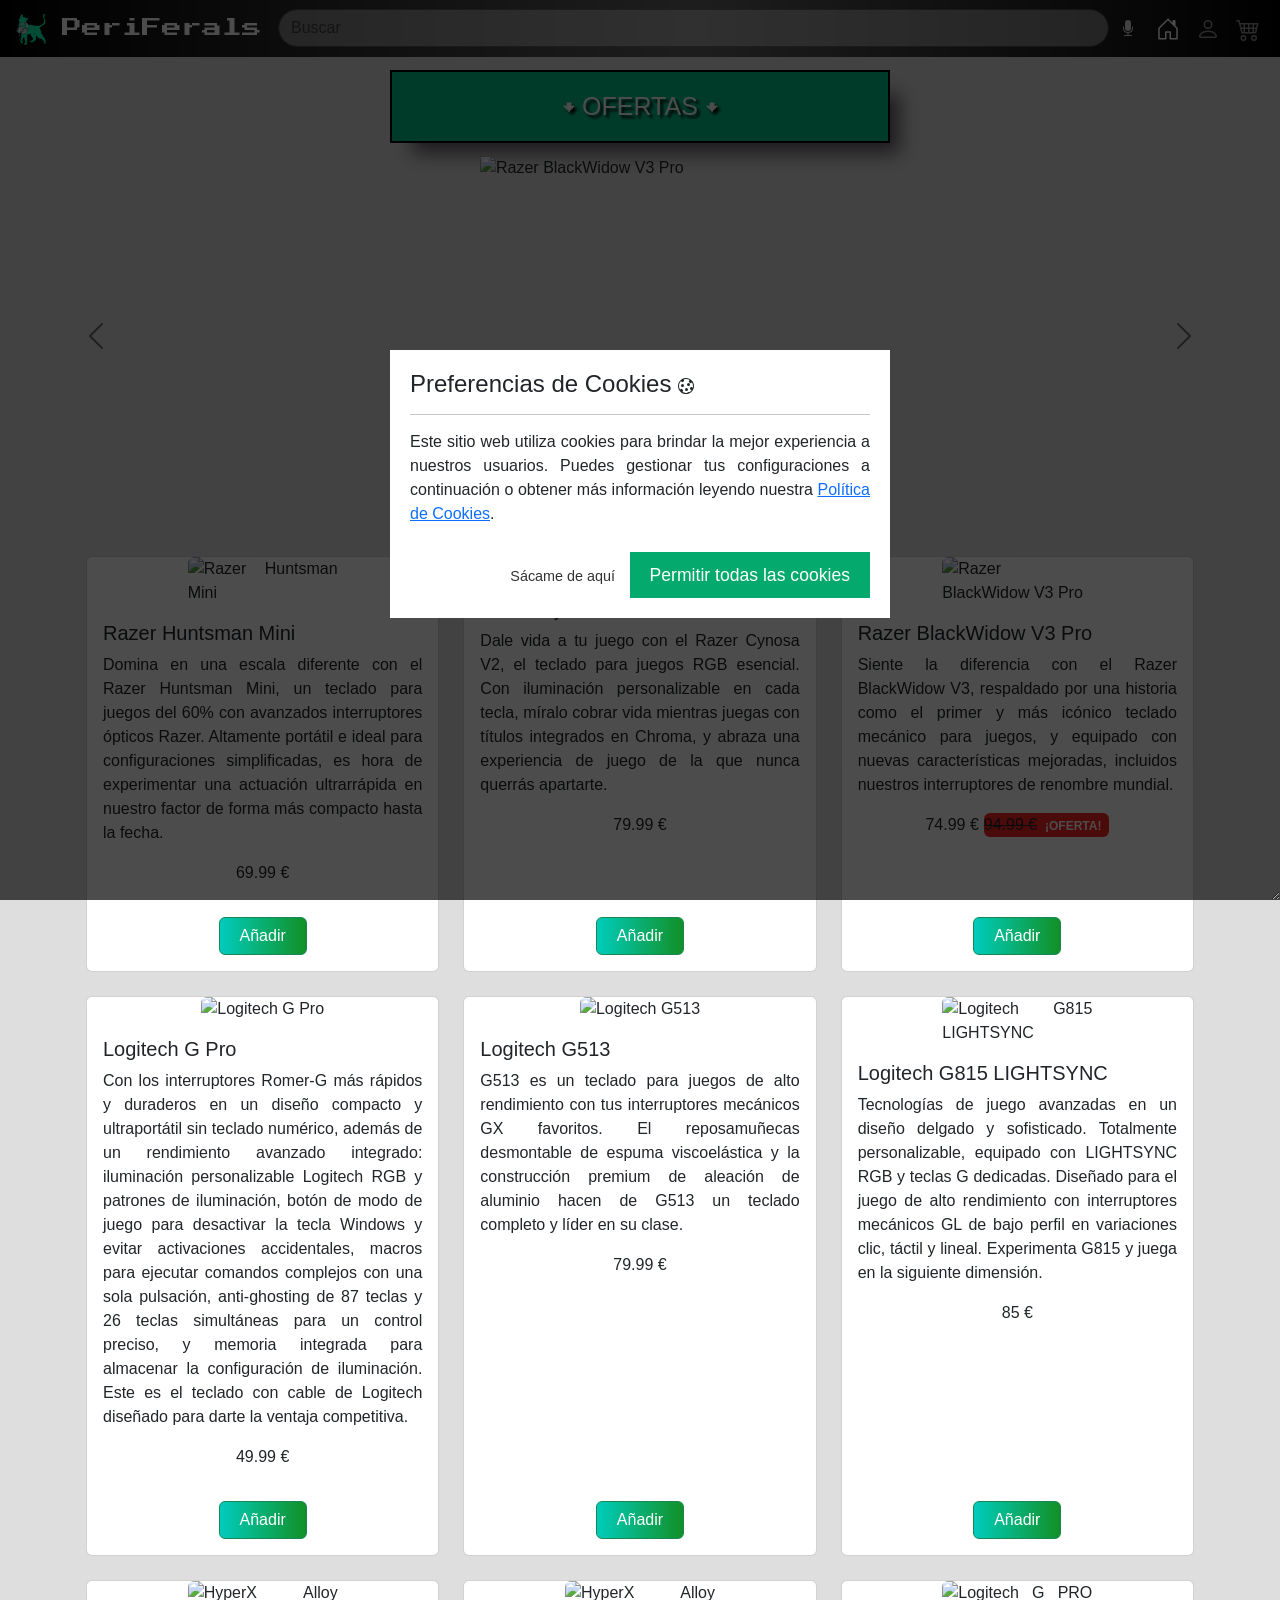
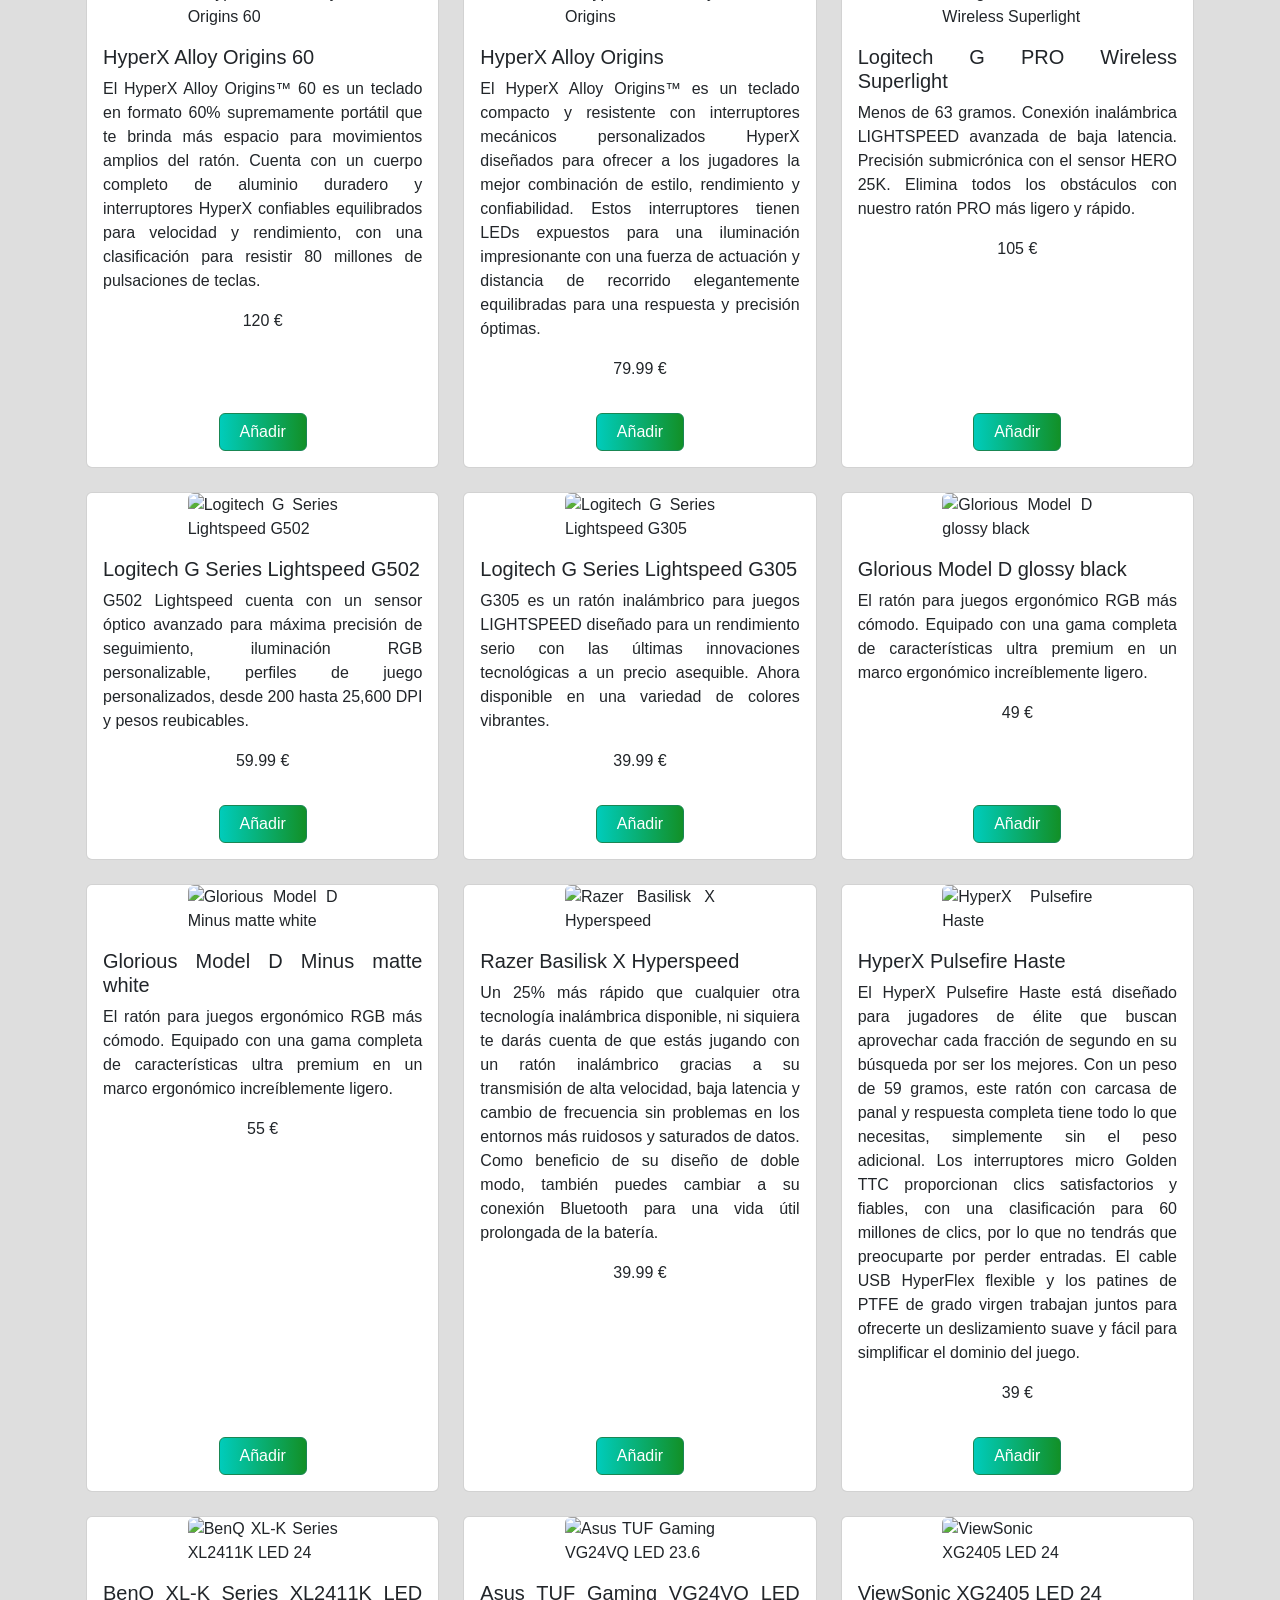
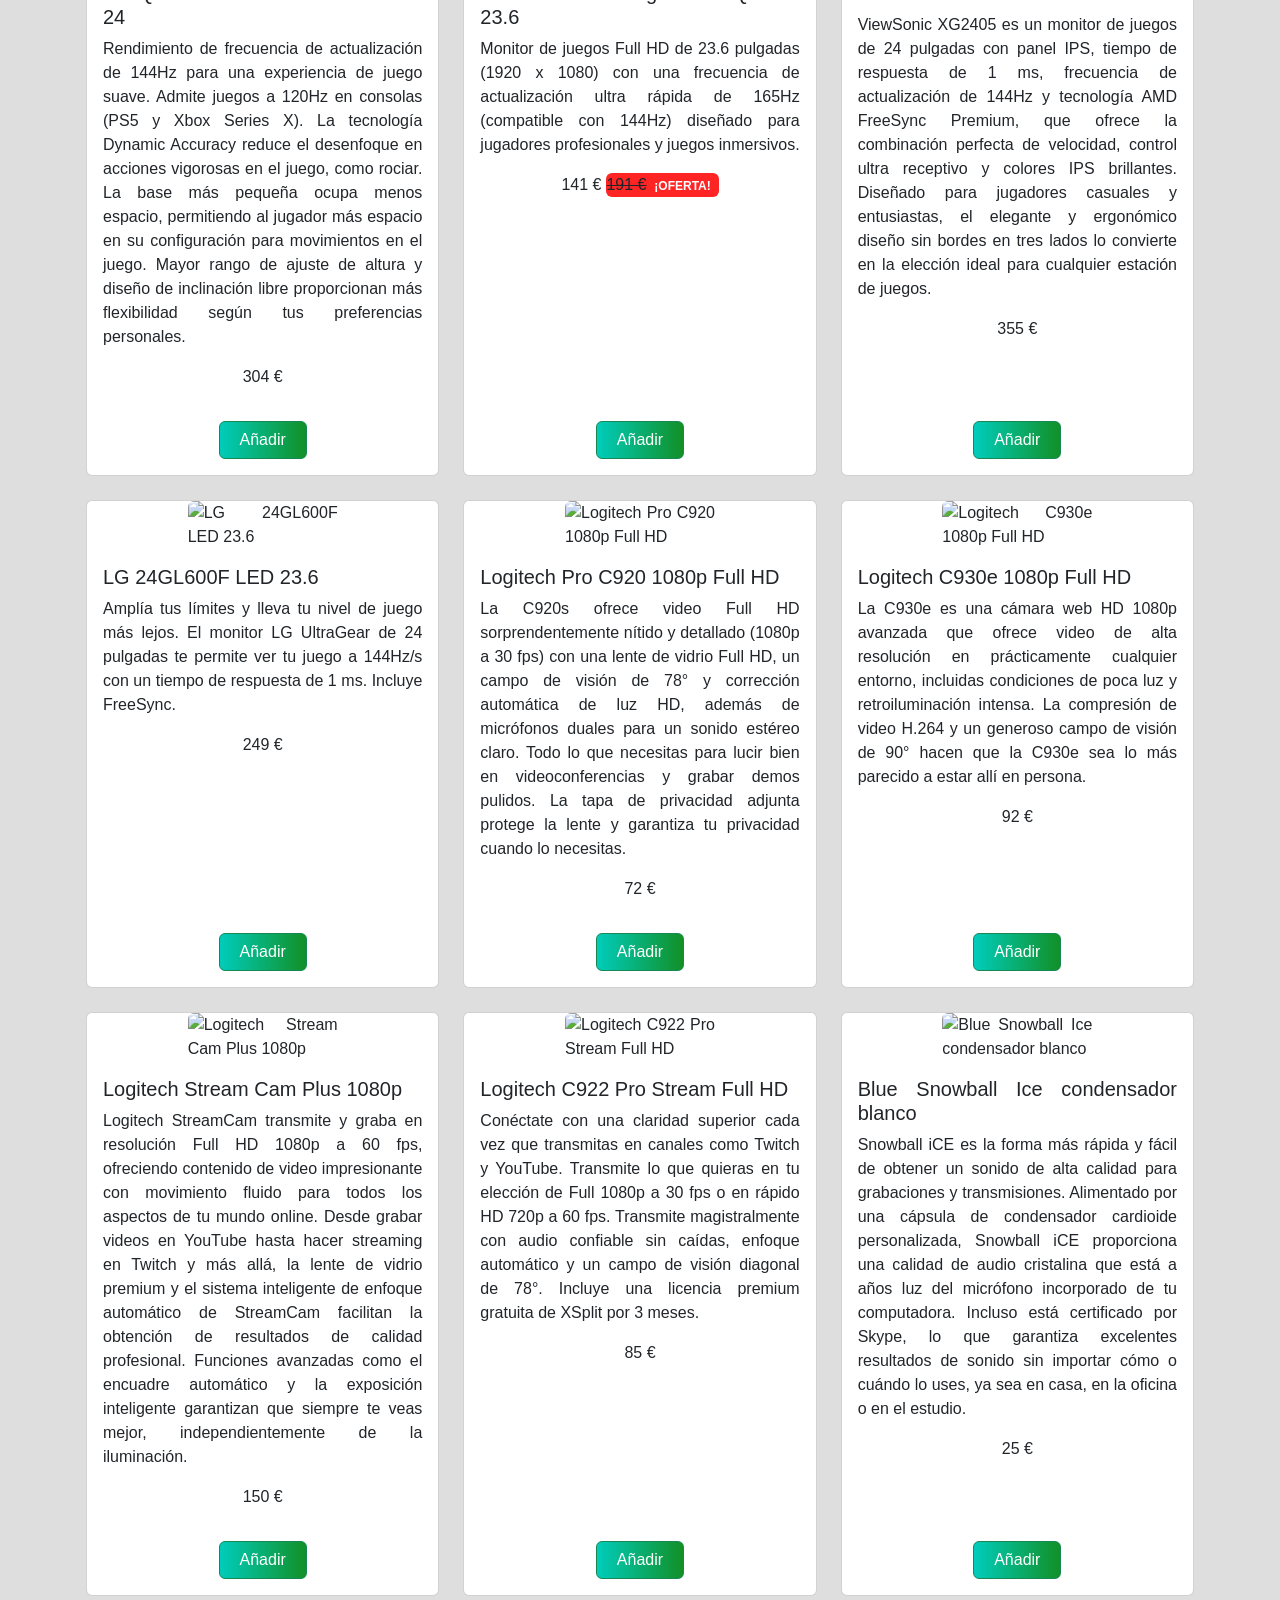
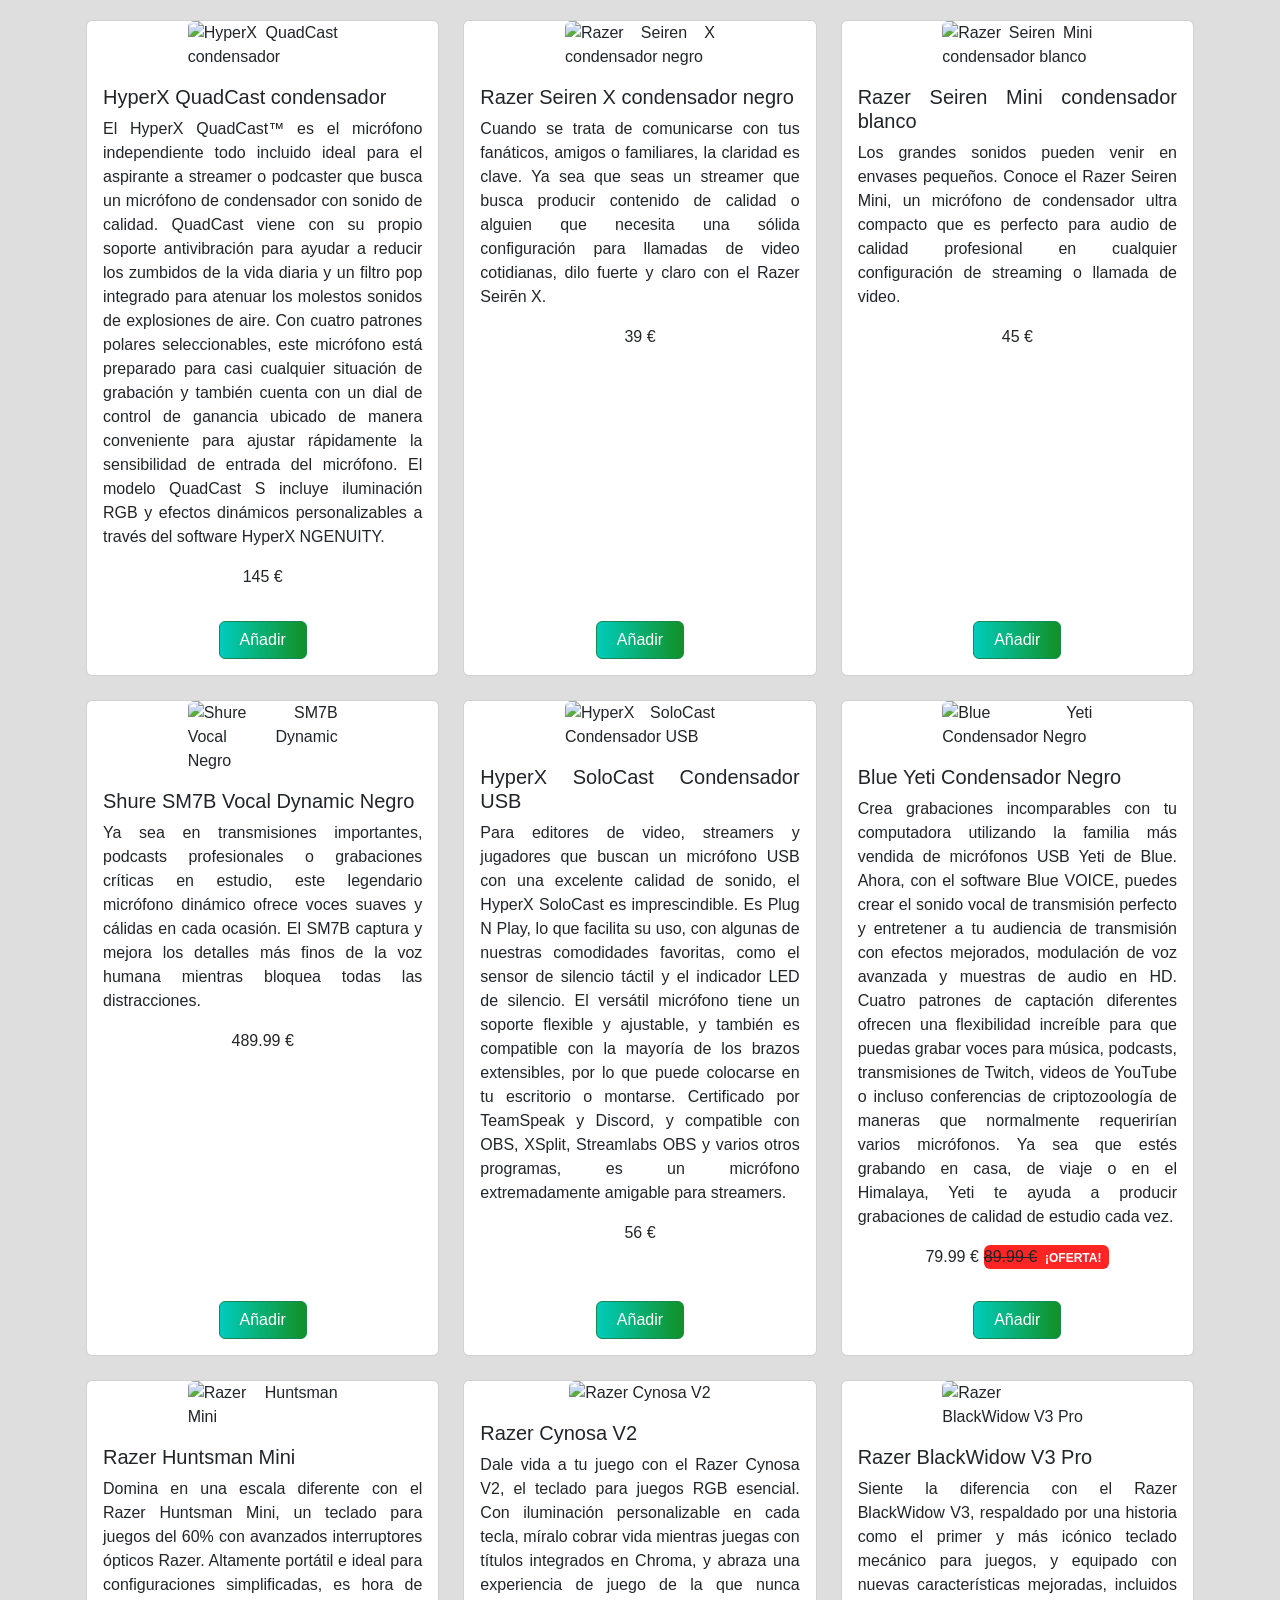
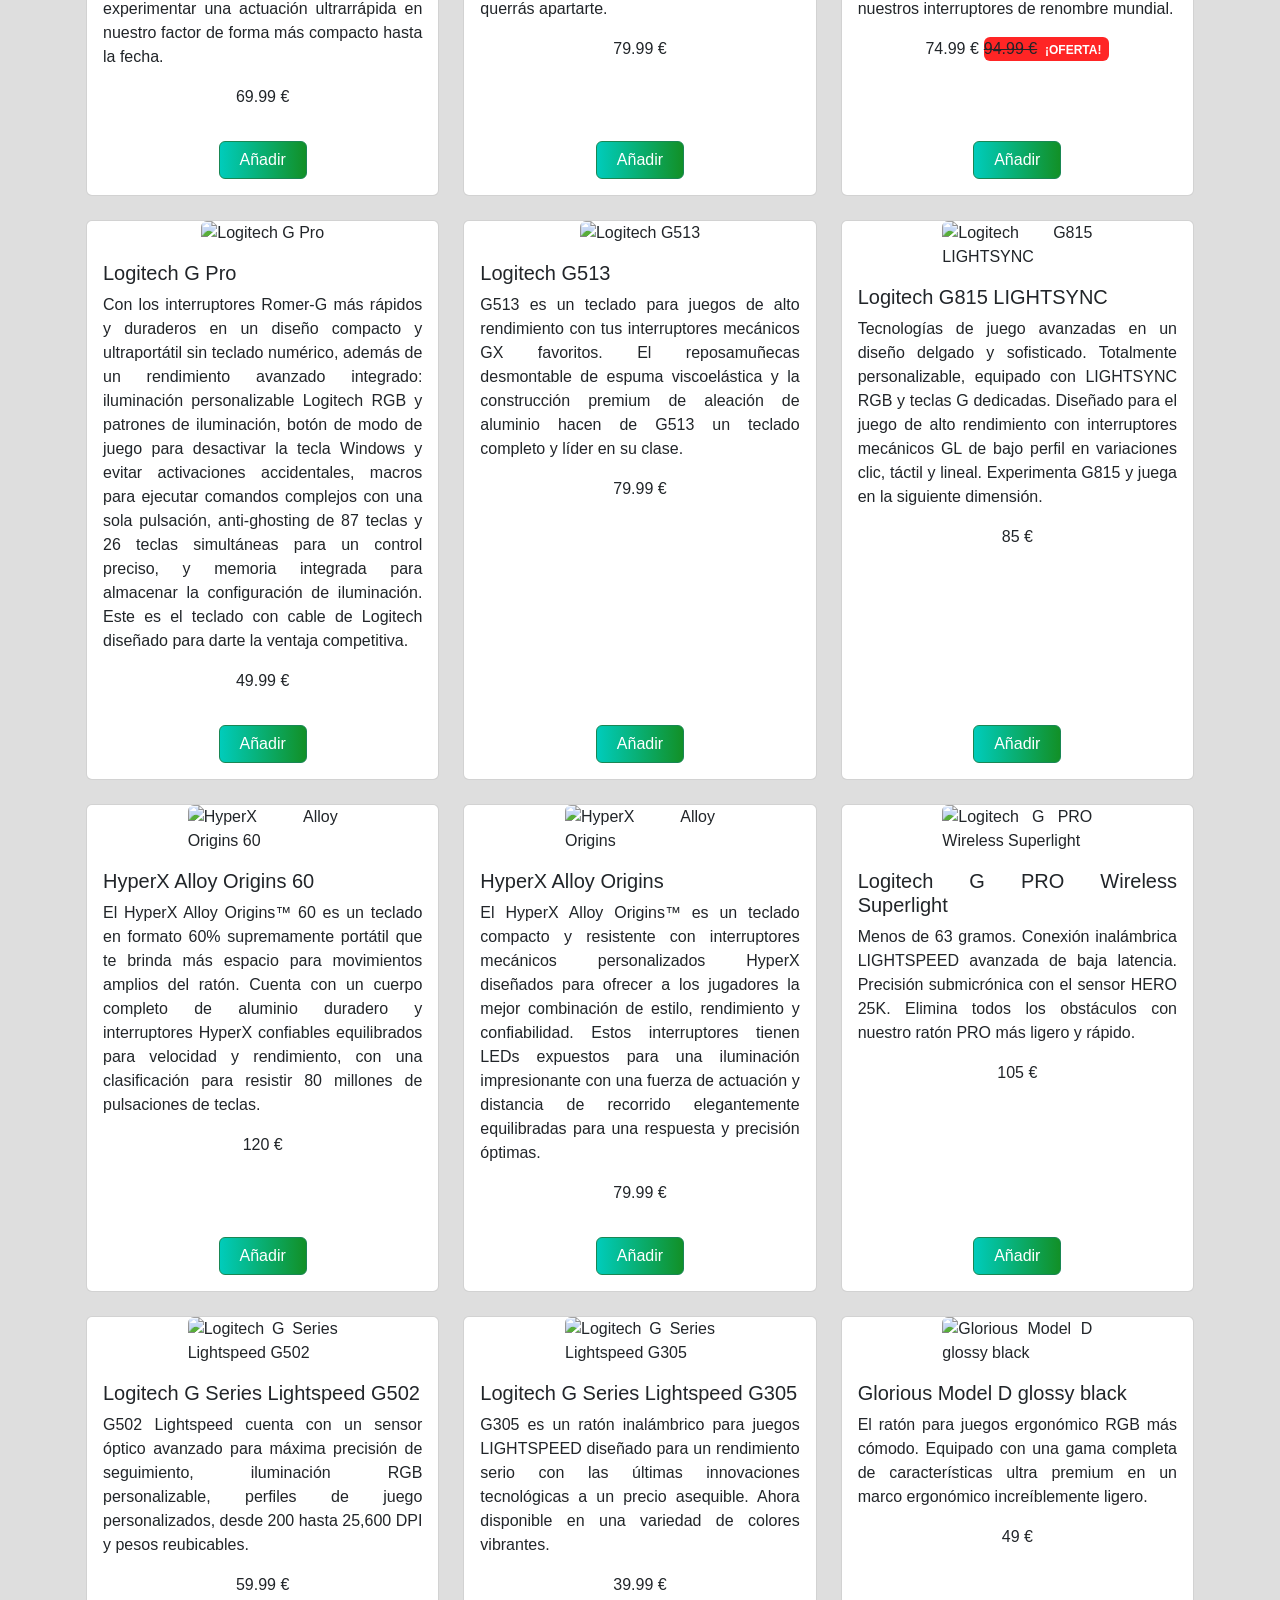
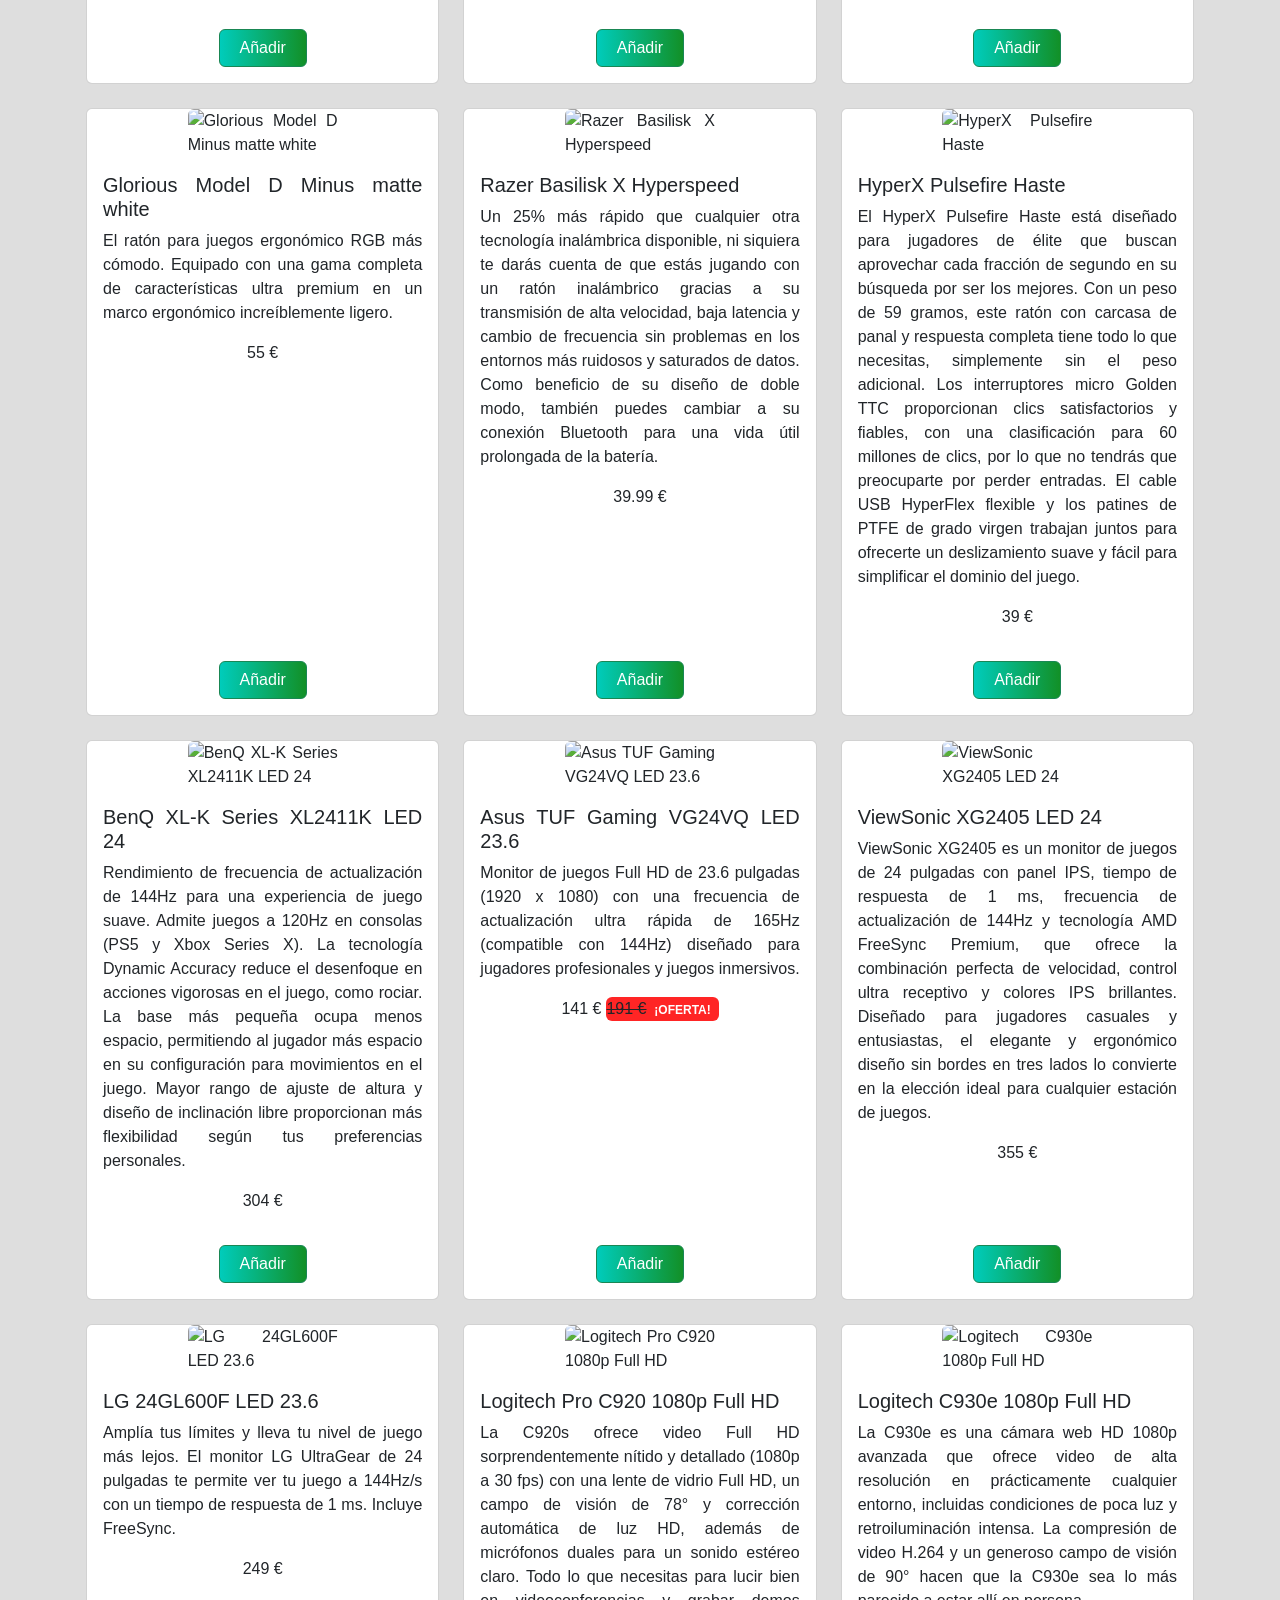
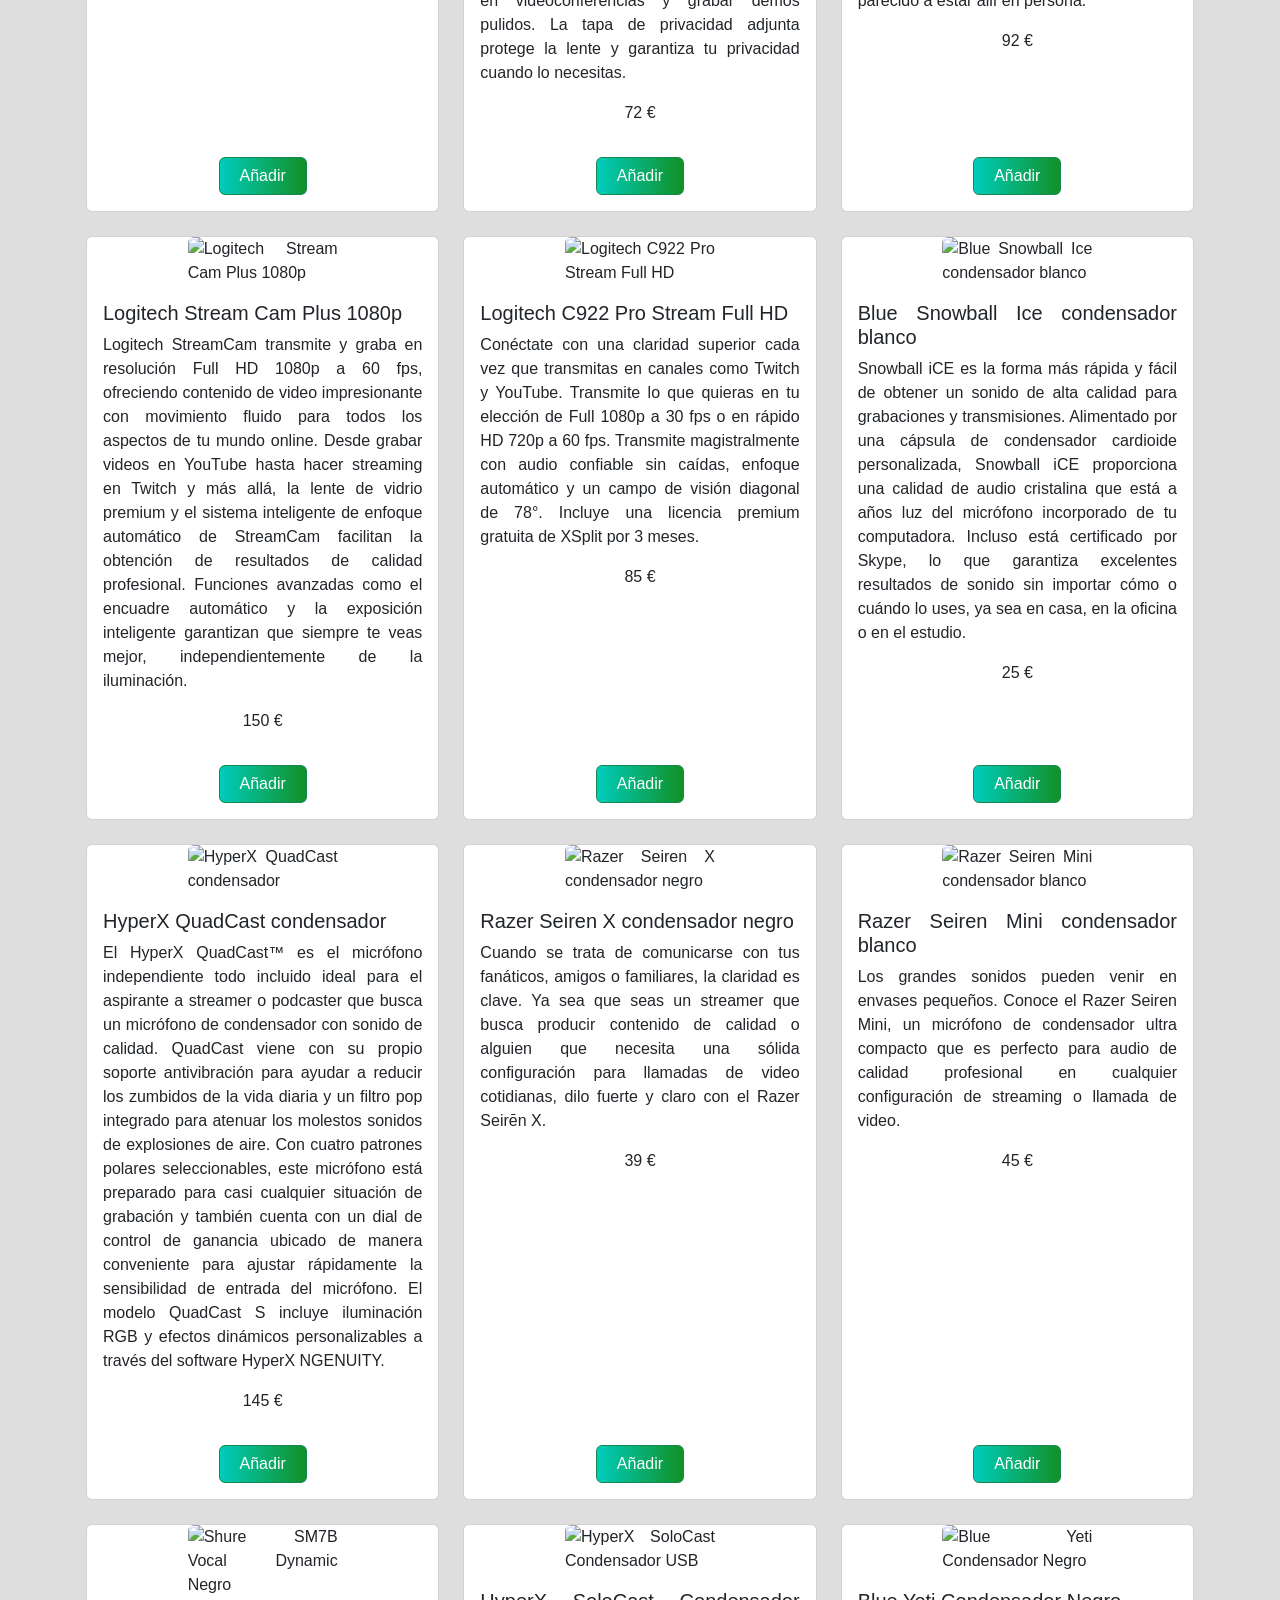
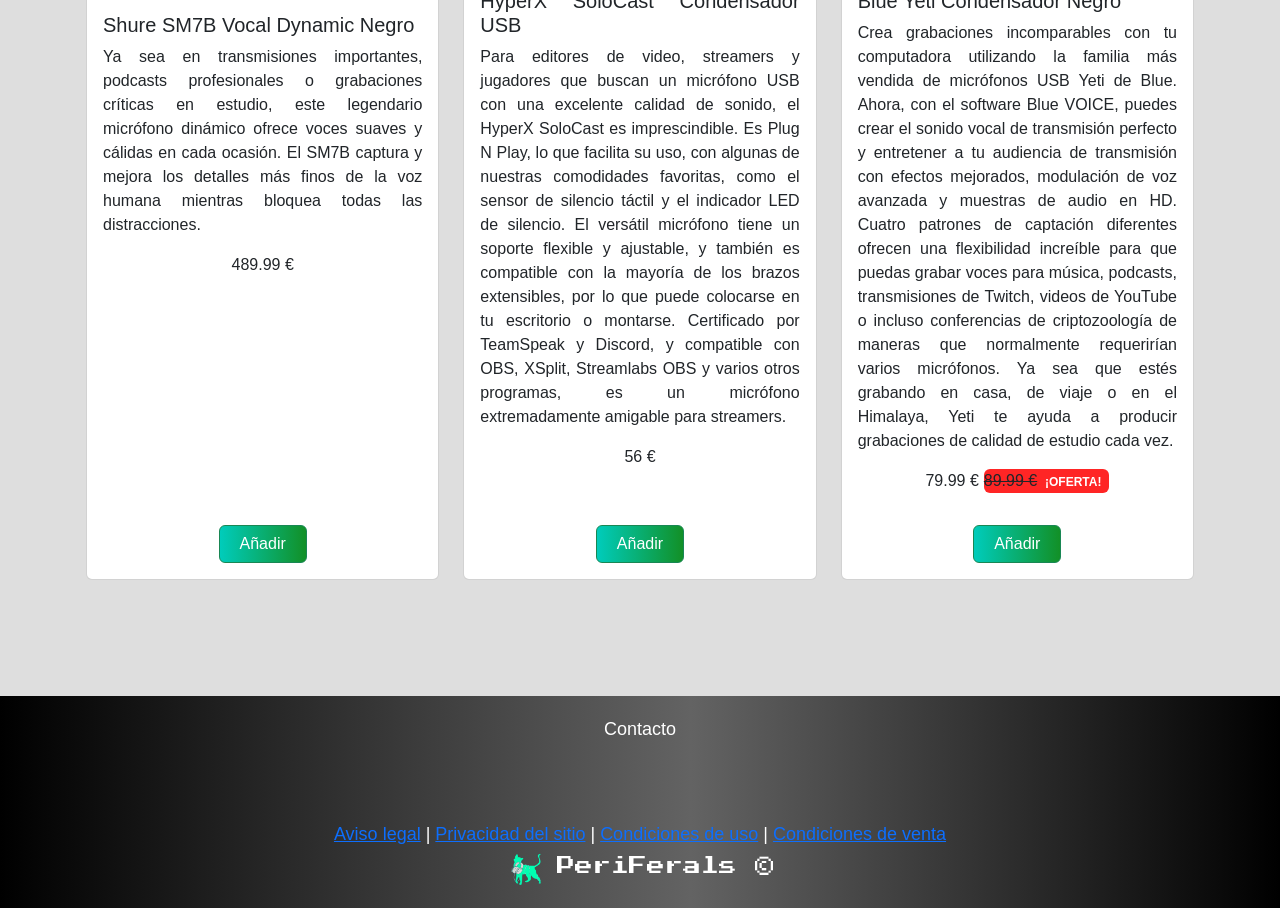
==== commit 7662bec1: "Versión 2" ====
--- a/Home.html
+++ b/Home.html
@@ -51,7 +51,7 @@
                     <div class="input-group-append">
                         <button class="btn btn-outline-light text-dark border-0 rounded-pill" type="button"
                             onclick="activarReconocimientoVoz()">
-                            <svg id="botonesBusqueda" xmlns="http://www.w3.org/2000/svg" width="16" height="16"
+                            <svg id="botonREC" xmlns="http://www.w3.org/2000/svg" width="16" height="16"
                                 fill="currentColor" class="bi bi-mic-fill" viewBox="0 0 16 16">
                                 <path d="M5 3a3 3 0 0 1 6 0v5a3 3 0 0 1-6 0z" />
                                 <path
@@ -238,7 +238,7 @@
 
 
         <footer>
-            <p>Contacto:</p>
+            <p>Contacto</p>
             <div class="rounded-social-buttons">
                 <a class="social-button facebook" href="https://www.facebook.com/" target="_blank"><i class="fab fa-facebook-f"></i></a>
                 <a class="social-button twitter" href="https://www.twitter.com/" target="_blank"><i class="fab fa-twitter"></i></a>
--- a/CSS/Style.css
+++ b/CSS/Style.css
@@ -57,8 +57,13 @@
   }
 }
 
-#botonesBusqueda {
-  color: rgba(222, 222, 222, 0.677);
+#botonREC {
+  color: #dedede;
+}
+
+.rounded-pill:hover > #botonREC{
+  -webkit-filter: invert(1);
+   filter: invert(1);
 }
 
 .logo {
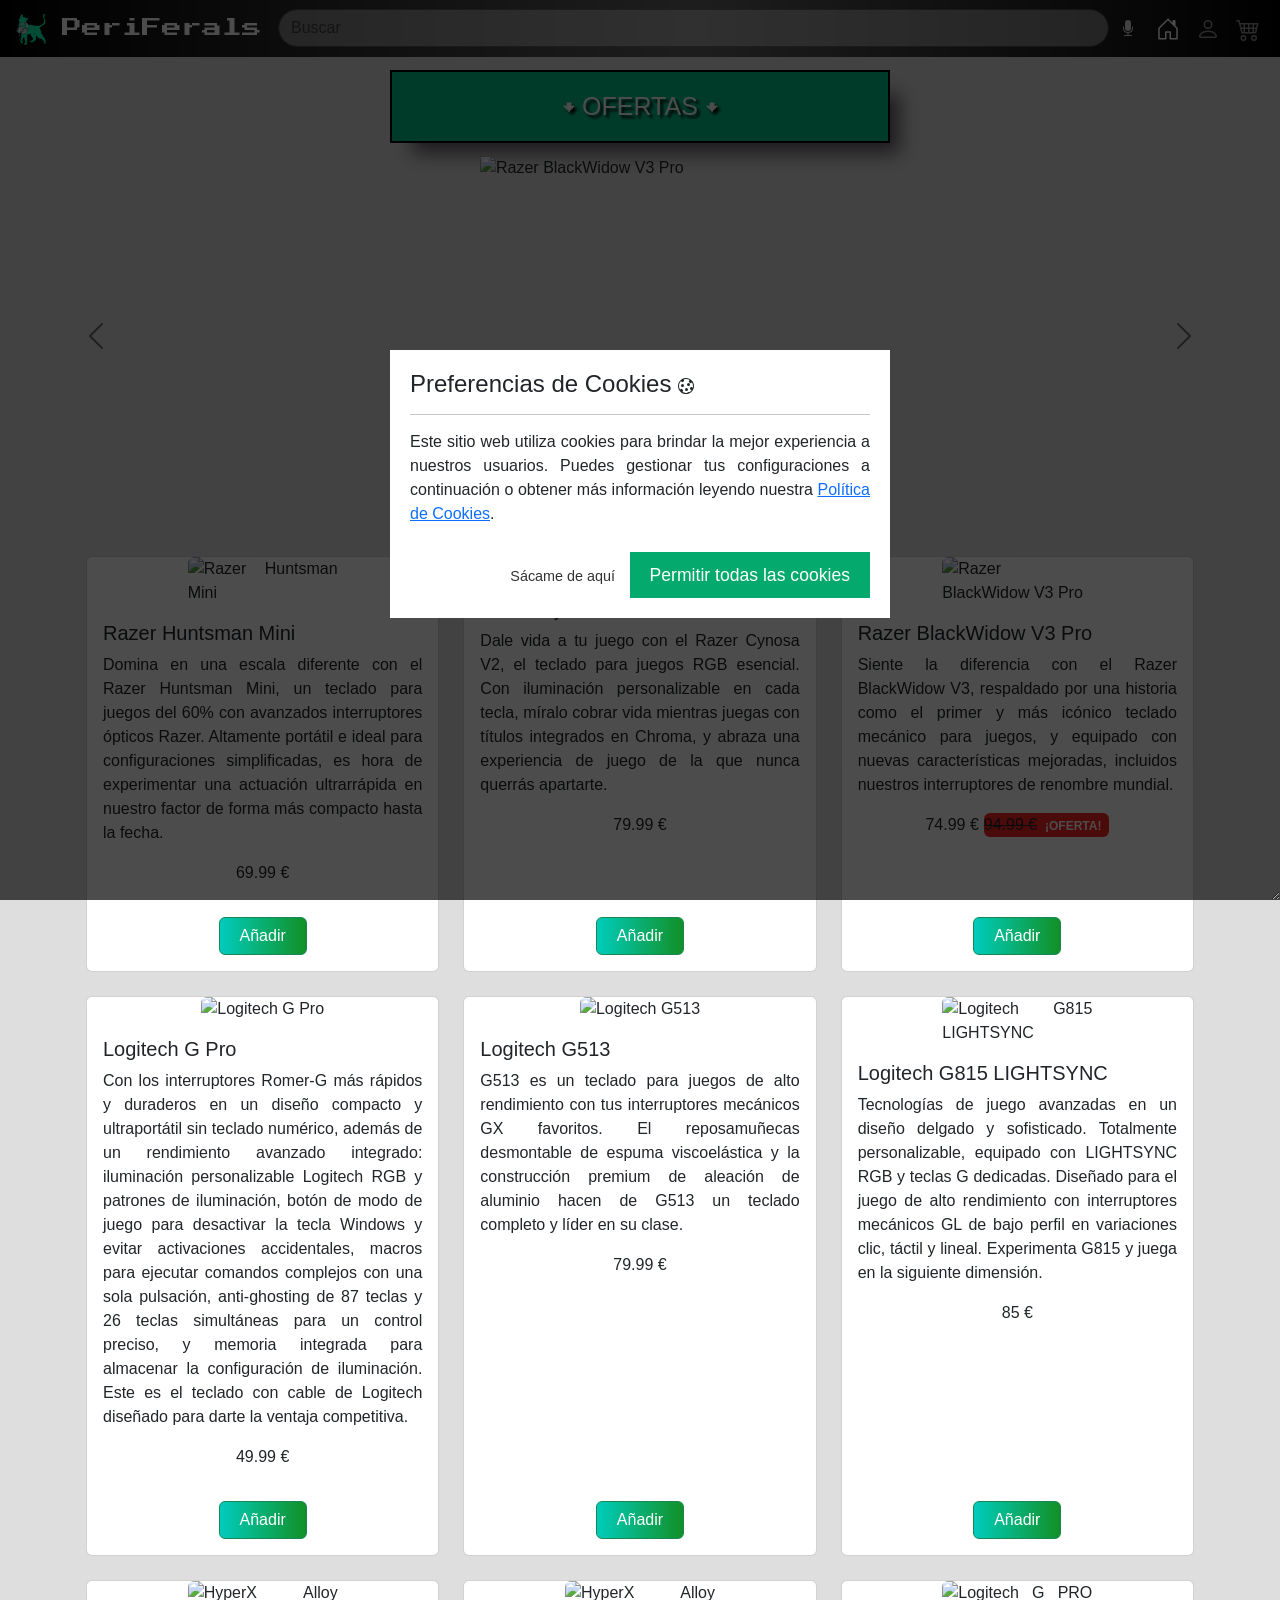
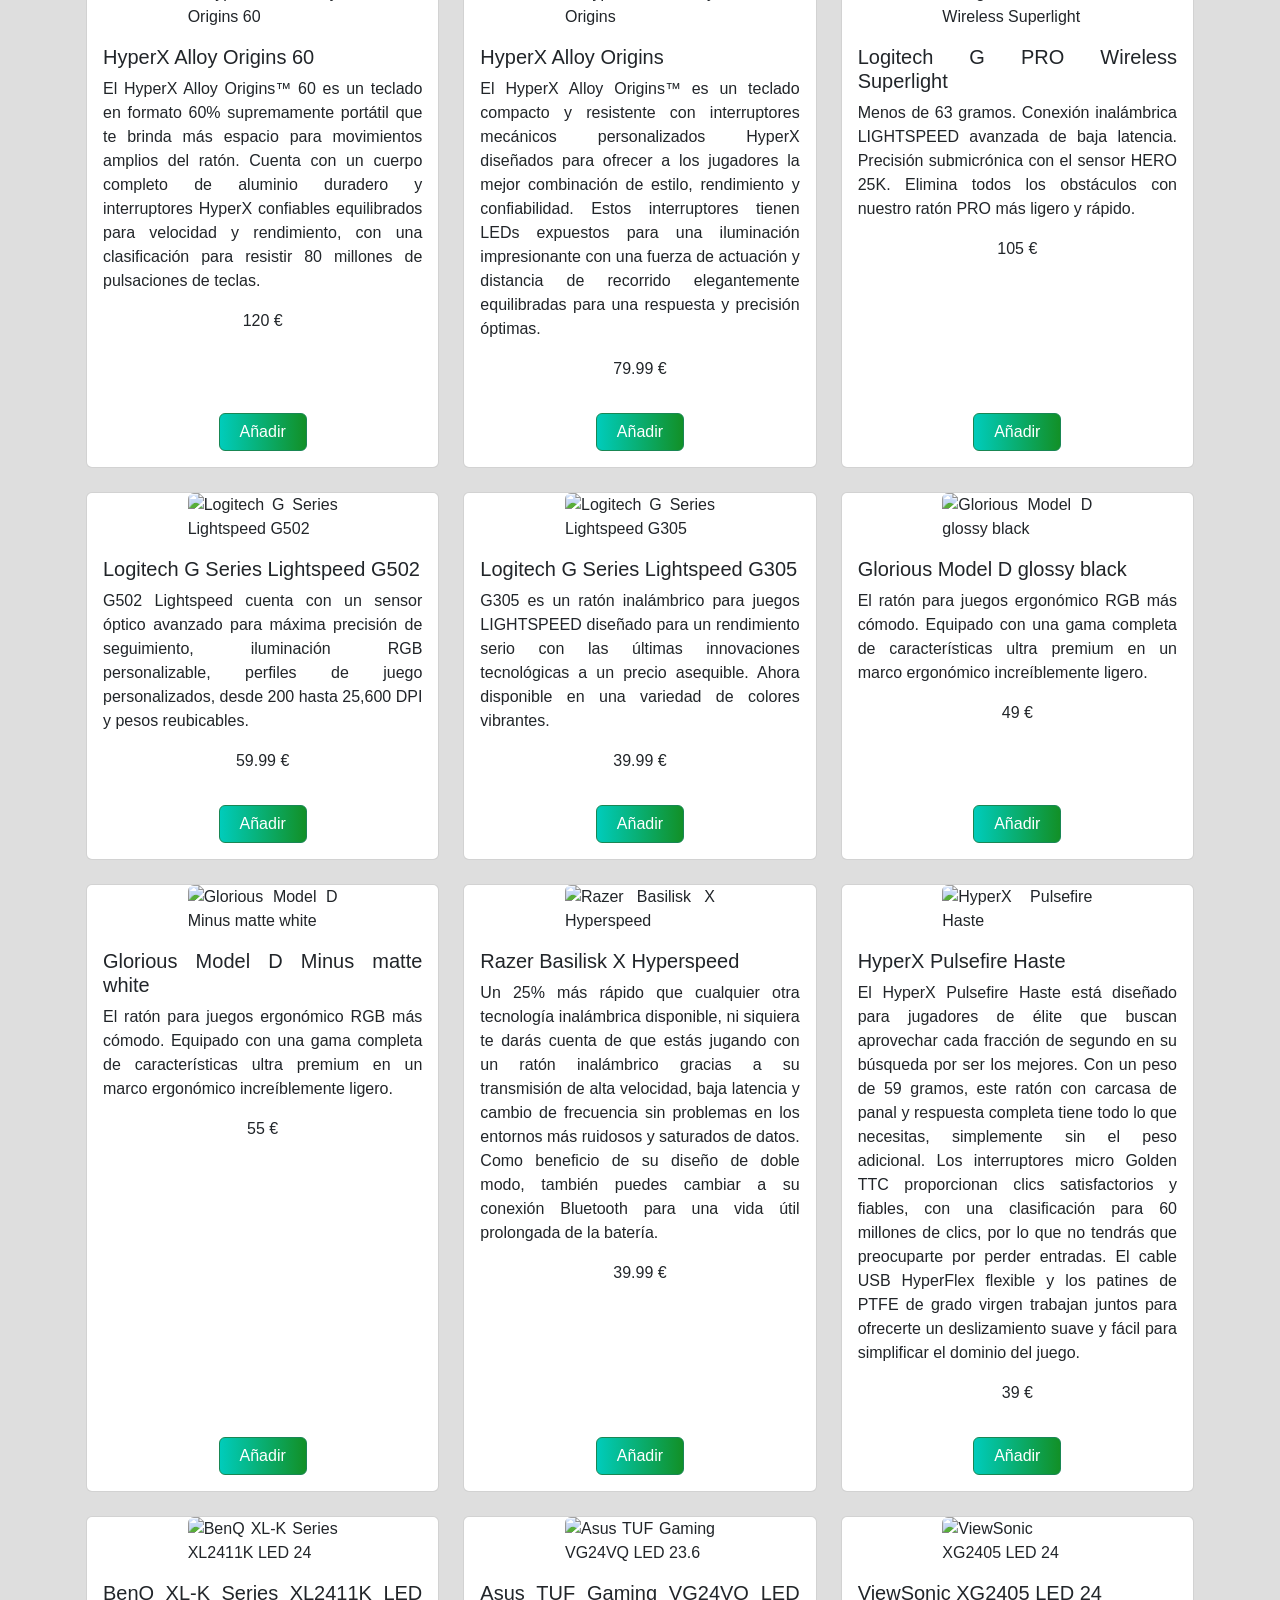
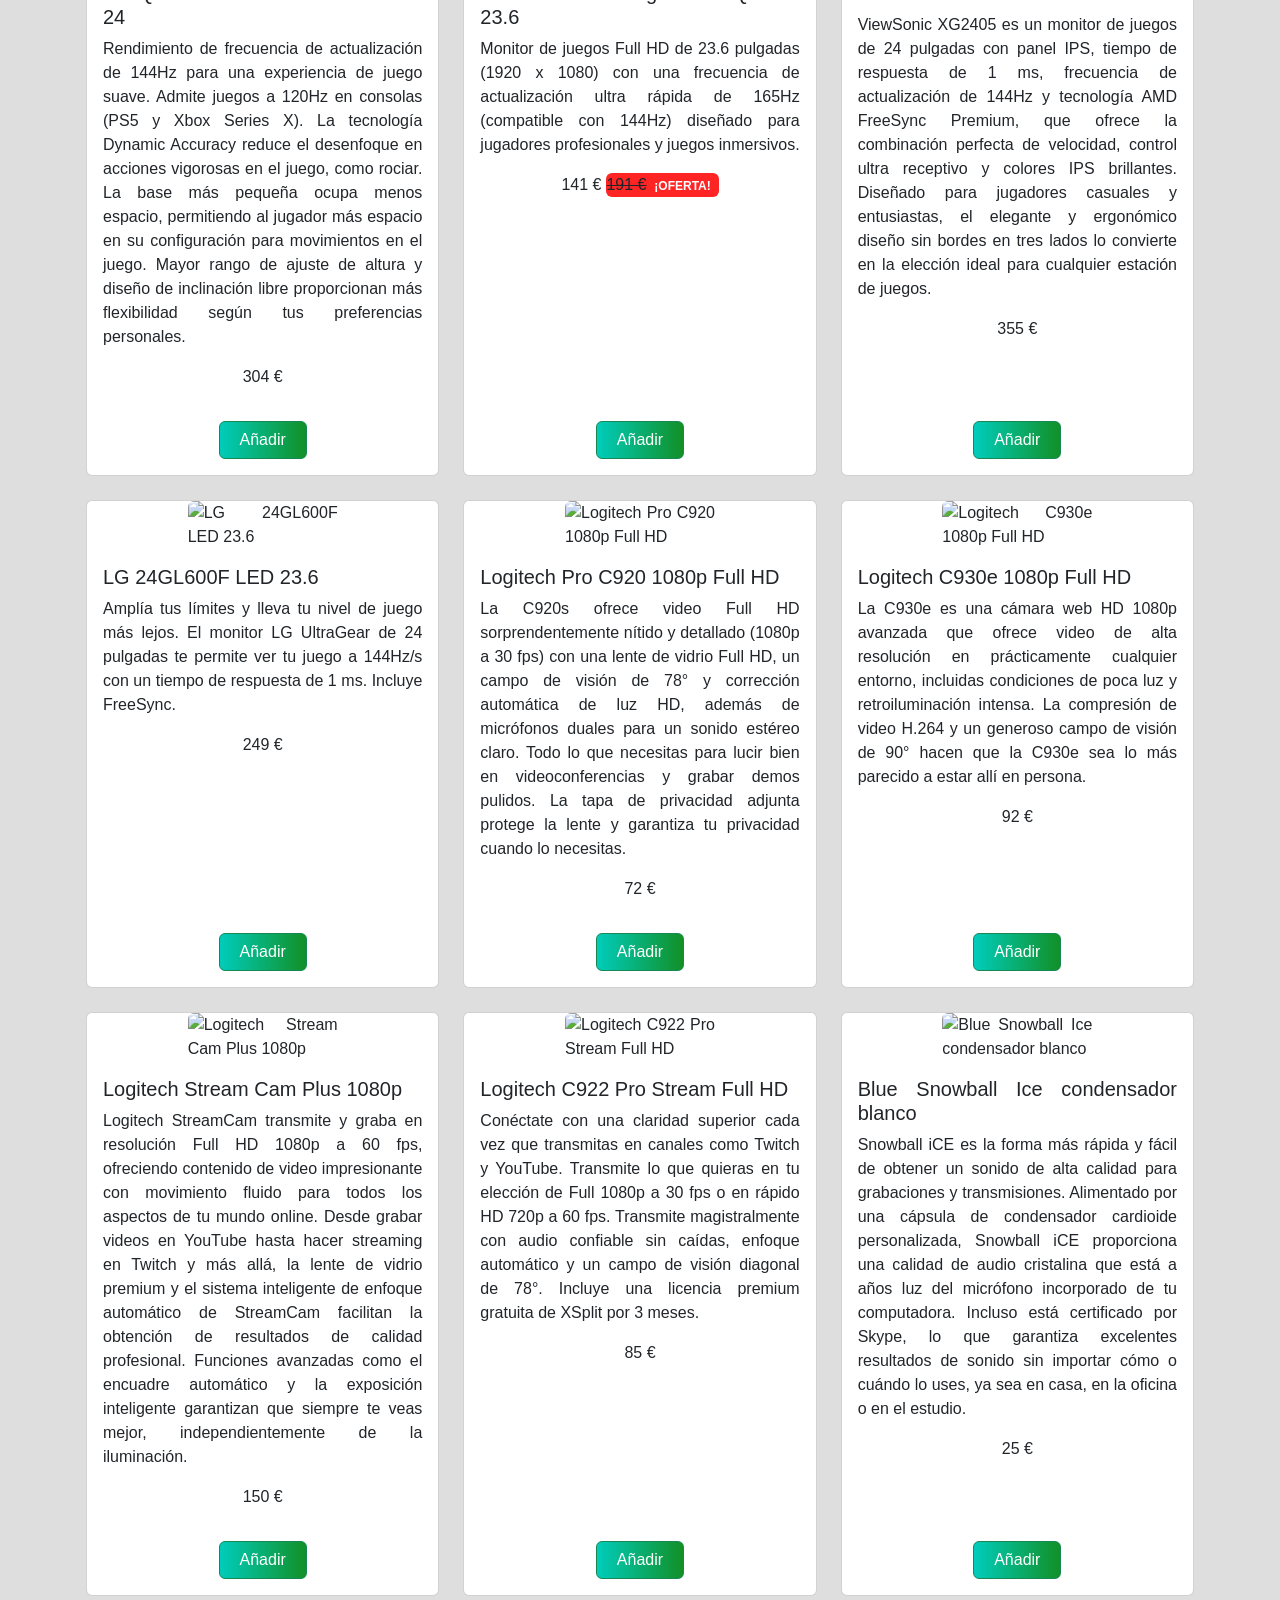
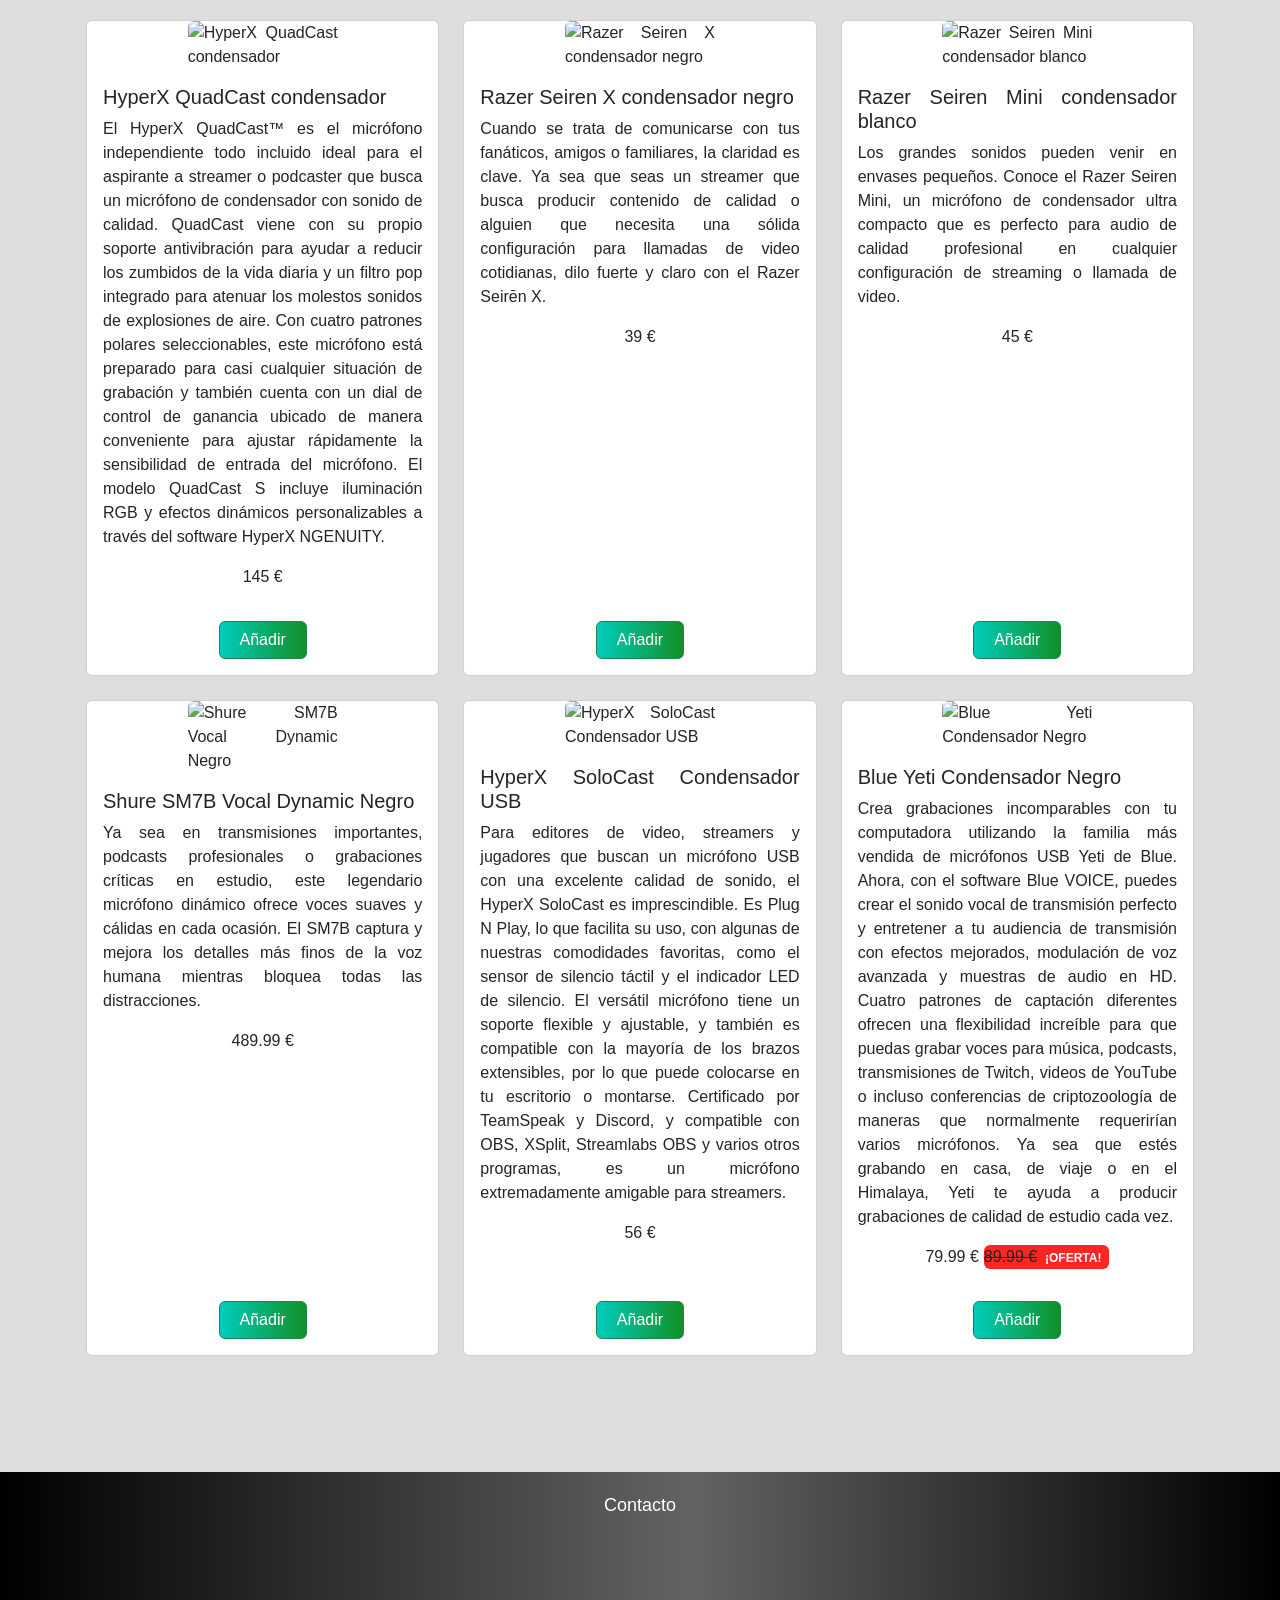
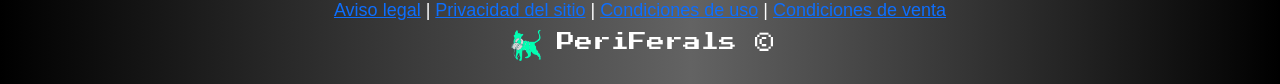
==== commit 26613293: "V2" ====
--- a/Home.html
+++ b/Home.html
@@ -14,26 +14,34 @@
         rel="stylesheet">
     <link rel="icon" type="image/x-icon" href="Media/Logo.png">
     <link rel="apple-touch-icon" sizes="180x180" href="Media/Logo.png">
-    <script src="https://cdnjs.cloudflare.com/ajax/libs/annyang/2.6.1/annyang.min.js"></script>
-
+    <audio autoplay id="musicaBG">
+        <source src="Media/MusicaBG.mp3" type="audio/mpeg">
+        No se ha podido reproducir música.
+    </audio>
+    <script src="https://ajax.googleapis.com/ajax/libs/jquery/3.6.0/jquery.min.js"></script>
+    <script src="https://code.jquery.com/jquery-3.3.1.slim.min.js"></script>
+    <script src="https://cdn.jsdelivr.net/npm/bootstrap@5.3.0-alpha1/dist/js/bootstrap.bundle.min.js"></script>
+    <script defer src="https://use.fontawesome.com/releases/v5.15.4/js/all.js"
+        integrity="sha384-rOA1PnstxnOBLzCLMcre8ybwbTmemjzdNlILg8O7z1lUkLXozs4DHonlDtnE7fpc"
+        crossorigin="anonymous"></script>
 </head>
 
 <body>
     <div class="modal fade bd-example-modal-lg" tabindex="-1" role="dialog" aria-hidden="true">
         <div class="modal-dialog modal-lg">
-          <div class="modal-content">
-            <div class="modal-header modalCarrito">
-              <h5 class="modal-title" id="exampleModalLabel" >Carrito</h5>
-              <button type="button" class="btn-close" data-bs-dismiss="modal" aria-label="Close"></button>
-            </div>
-            <div class="modal-body modalCarrito">
-                <ul class="list-group modalCarrito">
-                </ul>
-            </div>
-          </div>
-        </div>
-      </div>
-      
+            <div class="modal-content">
+                <div class="modal-header modalCarrito">
+                    <h5 class="modal-title" id="exampleModalLabel">Carrito</h5>
+                    <button type="button" class="btn-close" data-bs-dismiss="modal" aria-label="Close"></button>
+                </div>
+                <div class="modal-body modalCarrito">
+                    <ul class="list-group modalCarrito">
+                    </ul>
+                </div>
+            </div>
+        </div>
+    </div>
+
 
     <nav class="navbar navbar-expand-lg navbar-dark bg-dark">
         <div class="container-fluid">
@@ -82,8 +90,10 @@
                     </li>
                     <li class="nav-item">
                         <a id="cart-link" class="nav-link" href="#">
-                            <svg xmlns="http://www.w3.org/2000/svg" width="24" height="24" fill="currentColor" class="bi bi-cart4" viewBox="0 0 16 16">
-                                <path d="M0 2.5A.5.5 0 0 1 .5 2H2a.5.5 0 0 1 .485.379L2.89 4H14.5a.5.5 0 0 1 .485.621l-1.5 6A.5.5 0 0 1 13 11H4a.5.5 0 0 1-.485-.379L1.61 3H.5a.5.5 0 0 1-.5-.5M3.14 5l.5 2H5V5zM6 5v2h2V5zm3 0v2h2V5zm3 0v2h1.36l.5-2zm1.11 3H12v2h.61zM11 8H9v2h2zM8 8H6v2h2zM5 8H3.89l.5 2H5zm0 5a1 1 0 1 0 0 2 1 1 0 0 0 0-2m-2 1a2 2 0 1 1 4 0 2 2 0 0 1-4 0m9-1a1 1 0 1 0 0 2 1 1 0 0 0 0-2m-2 1a2 2 0 1 1 4 0 2 2 0 0 1-4 0" />
+                            <svg xmlns="http://www.w3.org/2000/svg" width="24" height="24" fill="currentColor"
+                                class="bi bi-cart4" viewBox="0 0 16 16">
+                                <path
+                                    d="M0 2.5A.5.5 0 0 1 .5 2H2a.5.5 0 0 1 .485.379L2.89 4H14.5a.5.5 0 0 1 .485.621l-1.5 6A.5.5 0 0 1 13 11H4a.5.5 0 0 1-.485-.379L1.61 3H.5a.5.5 0 0 1-.5-.5M3.14 5l.5 2H5V5zM6 5v2h2V5zm3 0v2h2V5zm3 0v2h1.36l.5-2zm1.11 3H12v2h.61zM11 8H9v2h2zM8 8H6v2h2zM5 8H3.89l.5 2H5zm0 5a1 1 0 1 0 0 2 1 1 0 0 0 0-2m-2 1a2 2 0 1 1 4 0 2 2 0 0 1-4 0m9-1a1 1 0 1 0 0 2 1 1 0 0 0 0-2m-2 1a2 2 0 1 1 4 0 2 2 0 0 1-4 0" />
                             </svg><span class="badge badge-success"></span>
                         </a>
                     </li>
@@ -91,11 +101,6 @@
             </div>
         </div>
     </nav>
-    
-    <audio autoplay id="musicaBG">
-        <source src="Media/MusicaBG.mp3" type="audio/mpeg">
-        No se ha podido reproducir música.
-      </audio>
 
     <div id="formLogin" class="modal modalLogin">
         <div class="login-box">
@@ -128,8 +133,8 @@
                         <span></span>
                         <span></span>
                         Iniciar sesión
-                      </a>
-                      
+                    </a>
+
                     <a href="#" onclick="registro()">
                         <span></span>
                         <span></span>
@@ -168,7 +173,7 @@
         </div>
     </div>
     </div>
-    
+
     <div class="BorderColorChangeElement">
         <div>&#129083; OFERTAS &#129083;</div>
     </div>
@@ -222,38 +227,25 @@
         <div class="row row-cols-1 row-cols-md-3 g-4" id="cards">
         </div>
     </div>
-
-    <script src="https://ajax.googleapis.com/ajax/libs/jquery/3.6.0/jquery.min.js"></script>
-    <script src="https://code.jquery.com/jquery-3.3.1.slim.min.js"></script>
-    <script src="https://cdn.jsdelivr.net/npm/bootstrap@5.3.0-alpha1/dist/js/bootstrap.bundle.min.js"></script>
-
     <script src="JS/Script.js"></script>
-    <script>
-        iniciar();
-    </script>
-
-    <script defer src="https://use.fontawesome.com/releases/v5.15.4/js/all.js"
-        integrity="sha384-rOA1PnstxnOBLzCLMcre8ybwbTmemjzdNlILg8O7z1lUkLXozs4DHonlDtnE7fpc"
-        crossorigin="anonymous"></script>
-
-
-        <footer>
-            <p>Contacto</p>
-            <div class="rounded-social-buttons">
-                <a class="social-button facebook" href="https://www.facebook.com/" target="_blank"><i class="fab fa-facebook-f"></i></a>
-                <a class="social-button twitter" href="https://www.twitter.com/" target="_blank"><i class="fab fa-twitter"></i></a>
-                <a class="social-button linkedin" href="https://www.linkedin.com/" target="_blank"><i class="fab fa-linkedin"></i></a>
-                <a class="social-button instagram" href="https://www.instagram.com/" target="_blank"><i class="fab fa-instagram"></i></a>
-            </div>
-            
-            <a href="/Home.html">Aviso legal</a> |
-            <a href="/Home.html">Privacidad del sitio</a> |
-            <a href="/Home.html">Condiciones de uso</a> |
-            <a href="/Home.html">Condiciones de venta</a>
-            <a id="PeriFerals"><img src="Media/Logo.png" alt="Logo" class="logo">PeriFerals ©</a>
-        </footer>
-        
-
+    <footer>
+        <p>Contacto</p>
+        <div class="rounded-social-buttons">
+            <a class="social-button facebook" href="https://www.facebook.com/" target="_blank"><i
+                    class="fab fa-facebook-f"></i></a>
+            <a class="social-button twitter" href="https://www.twitter.com/" target="_blank"><i
+                    class="fab fa-twitter"></i></a>
+            <a class="social-button linkedin" href="https://www.linkedin.com/" target="_blank"><i
+                    class="fab fa-linkedin"></i></a>
+            <a class="social-button instagram" href="https://www.instagram.com/" target="_blank"><i
+                    class="fab fa-instagram"></i></a>
+        </div>
+        <a href="/Home.html">Aviso legal</a> |
+        <a href="/Home.html">Privacidad del sitio</a> |
+        <a href="/Home.html">Condiciones de uso</a> |
+        <a href="/Home.html">Condiciones de venta</a>
+        <a id="PeriFerals"><img src="Media/Logo.png" alt="Logo" class="logo">PeriFerals ©</a>
+    </footer>
 </body>
 
 </html>
--- a/CSS/Style.css
+++ b/CSS/Style.css
@@ -700,12 +700,13 @@
   color: black;
 }
 
-.popover {
-  z-index: -9999;
+.popover .popover-body {
+  z-index: 999;
   background: linear-gradient(90deg, #00ccbb 0%, #129027 100%);
   color: white;
   border: 2px solid black;
 }
+
 
 .precioCard {
   display: flex;
